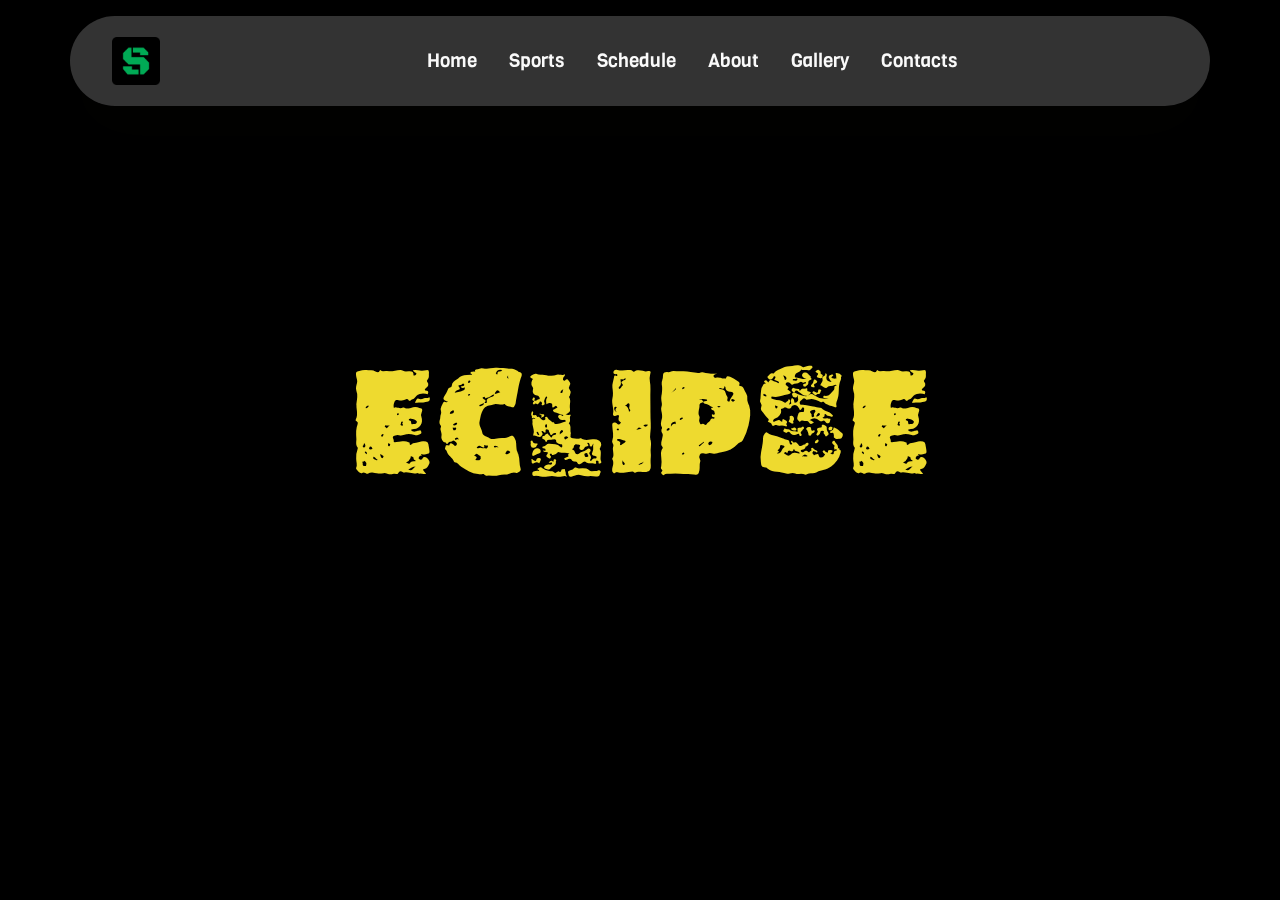
==== index.html @ 7da38e9e "srcipt updated" ====
<!DOCTYPE html>
<html  >
<head>

  <meta charset="UTF-8">
  <meta http-equiv="X-UA-Compatible" content="IE=edge">
  <meta name="viewport" content="width=device-width, initial-scale=1, minimum-scale=1">
  <link rel="shortcut icon" href="assets/images/logo.png" type="image/x-icon">
  <meta name="description" content="">
  
  
  <title>Home</title>
  <link rel="stylesheet" href="assets/bootstrap/css/bootstrap.min.css">
  <link rel="stylesheet" href="assets/bootstrap/css/bootstrap-grid.min.css">
  <link rel="stylesheet" href="assets/bootstrap/css/bootstrap-reboot.min.css">
  <link rel="stylesheet" href="assets/dropdown/css/style.css">
  <link rel="stylesheet" href="assets/theme/css/style.css">
  <link href="assets/fonts/style.css" rel="stylesheet">
  <link rel="preload" href="https://fonts.googleapis.com/css?family=Inter+Tight:100,200,300,400,500,600,700,800,900,100i,200i,300i,400i,500i,600i,700i,800i,900i&display=swap" as="style" onload="this.onload=null;this.rel='stylesheet'">
  <noscript><link rel="stylesheet" href="https://fonts.googleapis.com/css?family=Inter+Tight:100,200,300,400,500,600,700,800,900,100i,200i,300i,400i,500i,600i,700i,800i,900i&display=swap"></noscript>
  <link rel="preload" href="https://fonts.googleapis.com/css?family=Viga:400&display=swap" as="style" onload="this.onload=null;this.rel='stylesheet'">
  <noscript><link rel="stylesheet" href="https://fonts.googleapis.com/css?family=Viga:400&display=swap"></noscript>
  <link rel="preload" as="style" href="assets/style/css/mbr-additional.css"><link rel="stylesheet" href="assets/style/css/mbr-additional.css" type="text/css">

  
  
  
</head>
<body>
  
  <section data-bs-version="5.1" class="menu menu2 cid-umXzuz4rsu" once="menu" id="menu02-4">
	

	<nav class="navbar navbar-dropdown navbar-fixed-top navbar-expand-lg">
		<div class="container">
			<div class="navbar-brand">
				<span class="navbar-logo">
					<a href="">
						<img src="assets/images/logo.png" alt="" style="height: 3rem;">
					</a>
				</span>
				
			</div>
			<button class="navbar-toggler" type="button" data-toggle="collapse" data-bs-toggle="collapse" data-target="#navbarSupportedContent" data-bs-target="#navbarSupportedContent" aria-controls="navbarNavAltMarkup" aria-expanded="false" aria-label="Toggle navigation">
				<div class="hamburger">
					<span></span>
					<span></span>
					<span></span>
					<span></span>
				</div>
			</button>
			<div class="collapse navbar-collapse" id="navbarSupportedContent">
				<ul class="navbar-nav nav-dropdown nav-right" data-app-modern-menu="true"><li class="nav-item">
						<a class="nav-link link text-white text-primary display-4" href="index.html">Home</a>
					</li><li class="nav-item"><a class="nav-link link text-white display-4" href="page4.html">Sports</a></li><li class="nav-item">
						<a class="nav-link link text-white display-4" href="">Schedule</a>
					</li><li class="nav-item"><a class="nav-link link text-white text-primary display-4" href="about.html">About</a></li>
					<li class="nav-item">
						<a class="nav-link link text-white text-primary display-4" href="" aria-expanded="false">Gallery</a>
					</li>
					<li class="nav-item"><a class="nav-link link text-white display-4" href="">Contacts</a></li></ul>
				
				
			</div>
		</div>
	</nav>
</section>

<section data-bs-version="5.1" class="header10 cid-umXt8g44wn mbr-fullscreen" id="header10-3">
  
  
  <div class="container-fluid">
    <div class="row">
      <div class="content-wrap col-12 col-md-6">
        <h1 class="mbr-section-title mbr-fonts-style mbr-white mb-4 display-1">ECLIPSE</h1>
        <h2 class="mbr-section-title mbr-fonts-style mbr-white mb-4 display-5"><div></div></h2>
        
        
      </div>
    </div>
  </div>
</section>
  
</body>
</html>
---- assets/dropdown/css/style.css ----
.navbar-dropdown {
  left: 0;
  padding: 0;
  position: absolute;
  right: 0;
  top: 0;
  transition: all 0.45s ease;
  z-index: 1030;
  background: #282828; }
  .navbar-dropdown .navbar-logo {
    margin-right: 0.8rem;
    transition: margin 0.3s ease-in-out;
    vertical-align: middle; }
    .navbar-dropdown .navbar-logo img {
      height: 3.125rem;
      transition: all 0.3s ease-in-out; }
    .navbar-dropdown .navbar-logo.mbr-iconfont {
      font-size: 3.125rem;
      line-height: 3.125rem; }
  .navbar-dropdown .navbar-caption {
    font-weight: 700;
    white-space: normal;
    vertical-align: -4px;
    line-height: 3.125rem !important; }
    .navbar-dropdown .navbar-caption, .navbar-dropdown .navbar-caption:hover {
      color: inherit;
      text-decoration: none; }
  .navbar-dropdown .mbr-iconfont + .navbar-caption {
    vertical-align: -1px; }
  .navbar-dropdown.navbar-fixed-top {
    position: fixed; }
  .navbar-dropdown .navbar-brand span {
    vertical-align: -4px; }
  .navbar-dropdown.bg-color.transparent {
    background: none; }
  .navbar-dropdown.navbar-short .navbar-brand {
    padding: 0.625rem 0; }
    .navbar-dropdown.navbar-short .navbar-brand span {
      vertical-align: -1px; }
  .navbar-dropdown.navbar-short .navbar-caption {
    line-height: 2.375rem !important;
    vertical-align: -2px; }
  .navbar-dropdown.navbar-short .navbar-logo {
    margin-right: 0.5rem; }
    .navbar-dropdown.navbar-short .navbar-logo img {
      height: 2.375rem; }
    .navbar-dropdown.navbar-short .navbar-logo.mbr-iconfont {
      font-size: 2.375rem;
      line-height: 2.375rem; }
  .navbar-dropdown.navbar-short .mbr-table-cell {
    height: 3.625rem; }
  .navbar-dropdown .navbar-close {
    left: 0.6875rem;
    position: fixed;
    top: 0.75rem;
    z-index: 1000; }
  .navbar-dropdown .hamburger-icon {
    content: "";
    display: inline-block;
    vertical-align: middle;
    width: 16px;
    -webkit-box-shadow: 0 -6px 0 1px #282828,0 0 0 1px #282828,0 6px 0 1px #282828;
    -moz-box-shadow: 0 -6px 0 1px #282828,0 0 0 1px #282828,0 6px 0 1px #282828;
    box-shadow: 0 -6px 0 1px #282828,0 0 0 1px #282828,0 6px 0 1px #282828; }

.dropdown-menu .dropdown-toggle[data-toggle="dropdown-submenu"]::after {
  border-bottom: 0.35em solid transparent;
  border-left: 0.35em solid;
  border-right: 0;
  border-top: 0.35em solid transparent;
  margin-left: 0.3rem; }

.dropdown-menu .dropdown-item:focus {
  outline: 0; }

.nav-dropdown {
  font-size: 0.75rem;
  font-weight: 500;
  height: auto !important; }
  .nav-dropdown .nav-btn {
    padding-left: 1rem; }
  .nav-dropdown .link {
    margin: .667em 1.667em;
    font-weight: 500;
    padding: 0;
    transition: color .2s ease-in-out; }
    .nav-dropdown .link.dropdown-toggle {
      margin-right: 2.583em; }
      .nav-dropdown .link.dropdown-toggle::after {
        margin-left: .25rem;
        border-top: 0.35em solid;
        border-right: 0.35em solid transparent;
        border-left: 0.35em solid transparent;
        border-bottom: 0; }
      .nav-dropdown .link.dropdown-toggle[aria-expanded="true"] {
        margin: 0;
        padding: 0.667em 3.263em  0.667em 1.667em; }
  .nav-dropdown .link::after,
  .nav-dropdown .dropdown-item::after {
    color: inherit; }
  .nav-dropdown .btn {
    font-size: 0.75rem;
    font-weight: 700;
    letter-spacing: 0;
    margin-bottom: 0;
    padding-left: 1.25rem;
    padding-right: 1.25rem; }
  .nav-dropdown .dropdown-menu {
    border-radius: 0;
    border: 0;
    left: 0;
    margin: 0;
    padding-bottom: 1.25rem;
    padding-top: 1.25rem;
    position: relative; }
  .nav-dropdown .dropdown-submenu {
    margin-left: 0.125rem;
    top: 0; }
  .nav-dropdown .dropdown-item {
    font-weight: 500;
    line-height: 2;
    padding: 0.3846em 4.615em 0.3846em 1.5385em;
    position: relative;
    transition: color .2s ease-in-out, background-color .2s ease-in-out; }
    .nav-dropdown .dropdown-item::after {
      margin-top: -0.3077em;
      position: absolute;
      right: 1.1538em;
      top: 50%; }
    .nav-dropdown .dropdown-item:focus, .nav-dropdown .dropdown-item:hover {
      background: none; }

@media (max-width: 767px) {
  .nav-dropdown.navbar-toggleable-sm {
    bottom: 0;
    display: none;
    left: 0;
    overflow-x: hidden;
    position: fixed;
    top: 0;
    transform: translateX(-100%);
    -ms-transform: translateX(-100%);
    -webkit-transform: translateX(-100%);
    width: 18.75rem;
    z-index: 999; } }
.nav-dropdown.navbar-toggleable-xl {
  bottom: 0;
  display: none;
  left: 0;
  overflow-x: hidden;
  position: fixed;
  top: 0;
  transform: translateX(-100%);
  -ms-transform: translateX(-100%);
  -webkit-transform: translateX(-100%);
  width: 18.75rem;
  z-index: 999; }

.nav-dropdown-sm {
  display: block !important;
  overflow-x: hidden;
  overflow: auto;
  padding-top: 3.875rem; }
  .nav-dropdown-sm::after {
    content: "";
    display: block;
    height: 3rem;
    width: 100%; }
  .nav-dropdown-sm.collapse.in ~ .navbar-close {
    display: block !important; }
  .nav-dropdown-sm.collapsing, .nav-dropdown-sm.collapse.in {
    transform: translateX(0);
    -ms-transform: translateX(0);
    -webkit-transform: translateX(0);
    transition: all 0.25s ease-out;
    -webkit-transition: all 0.25s ease-out;
    background: #282828; }
  .nav-dropdown-sm.collapsing[aria-expanded="false"] {
    transform: translateX(-100%);
    -ms-transform: translateX(-100%);
    -webkit-transform: translateX(-100%); }
  .nav-dropdown-sm .nav-item {
    display: block;
    margin-left: 0 !important;
    padding-left: 0; }
  .nav-dropdown-sm .link,
  .nav-dropdown-sm .dropdown-item {
    border-top: 1px dotted rgba(255, 255, 255, 0.1);
    font-size: 0.8125rem;
    line-height: 1.6;
    margin: 0 !important;
    padding: 0.875rem 2.4rem 0.875rem 1.5625rem !important;
    position: relative;
    white-space: normal; }
    .nav-dropdown-sm .link:focus, .nav-dropdown-sm .link:hover,
    .nav-dropdown-sm .dropdown-item:focus,
    .nav-dropdown-sm .dropdown-item:hover {
      background: rgba(0, 0, 0, 0.2) !important;
      color: #c0a375; }
  .nav-dropdown-sm .nav-btn {
    position: relative;
    padding: 1.5625rem 1.5625rem 0 1.5625rem; }
    .nav-dropdown-sm .nav-btn::before {
      border-top: 1px dotted rgba(255, 255, 255, 0.1);
      content: "";
      left: 0;
      position: absolute;
      top: 0;
      width: 100%; }
    .nav-dropdown-sm .nav-btn + .nav-btn {
      padding-top: 0.625rem; }
      .nav-dropdown-sm .nav-btn + .nav-btn::before {
        display: none; }
  .nav-dropdown-sm .btn {
    padding: 0.625rem 0; }
  .nav-dropdown-sm .dropdown-toggle[data-toggle="dropdown-submenu"]::after {
    margin-left: .25rem;
    border-top: 0.35em solid;
    border-right: 0.35em solid transparent;
    border-left: 0.35em solid transparent;
    border-bottom: 0; }
  .nav-dropdown-sm .dropdown-toggle[data-toggle="dropdown-submenu"][aria-expanded="true"]::after {
    border-top: 0;
    border-right: 0.35em solid transparent;
    border-left: 0.35em solid transparent;
    border-bottom: 0.35em solid; }
  .nav-dropdown-sm .dropdown-menu {
    margin: 0;
    padding: 0;
    position: relative;
    top: 0;
    left: 0;
    width: 100%;
    border: 0;
    float: none;
    border-radius: 0;
    background: none; }
  .nav-dropdown-sm .dropdown-submenu {
    left: 100%;
    margin-left: 0.125rem;
    margin-top: -1.25rem;
    top: 0; }

.navbar-toggleable-sm .nav-dropdown .dropdown-menu {
  position: absolute; }

.navbar-toggleable-sm .nav-dropdown .dropdown-submenu {
  left: 100%;
  margin-left: 0.125rem;
  margin-top: -1.25rem;
  top: 0; }

.navbar-toggleable-sm.opened .nav-dropdown .dropdown-menu {
  position: relative; }

.navbar-toggleable-sm.opened .nav-dropdown .dropdown-submenu {
  left: 0;
  margin-left: 00rem;
  margin-top: 0rem;
  top: 0; }

.is-builder .nav-dropdown.collapsing {
  transition: none !important; }
---- assets/theme/css/style.css ----
@charset "UTF-8";
section {
  background-color: #ffffff;
}

body {
  font-style: normal;
  line-height: 1.5;
  font-weight: 400;
  color: #232323;
  position: relative;
}

button {
  background-color: transparent;
  border-color: transparent;
}

.embla__button,
.carousel-control {
  background-color: #edefea !important;
  opacity: 0.8 !important;
  color: #464845 !important;
  border-color: #edefea !important;
}

.carousel .close,
.modalWindow .close {
  background-color: #edefea !important;
  color: #464845 !important;
  border-color: #edefea !important;
  opacity: 0.8 !important;
}

.carousel .close:hover,
.modalWindow .close:hover {
  opacity: 1 !important;
}

.carousel-indicators li {
  background-color: #edefea !important;
  border: 2px solid #464845 !important;
}

.carousel-indicators li:hover,
.carousel-indicators li:active {
  opacity: 0.8 !important;
}

.embla__button:hover,
.carousel-control:hover {
  background-color: #edefea !important;
  opacity: 1 !important;
}

.modalWindow-video-container {
  height: 80%;
}

section,
.container,
.container-fluid {
  position: relative;
  word-wrap: break-word;
}

a.mbr-iconfont:hover {
  text-decoration: none;
}

.article .lead p,
.article .lead ul,
.article .lead ol,
.article .lead pre,
.article .lead blockquote {
  margin-bottom: 0;
}

a {
  font-style: normal;
  font-weight: 400;
  cursor: pointer;
}
a, a:hover {
  text-decoration: none;
}

.mbr-section-title {
  font-style: normal;
  line-height: 1.3;
}

.mbr-section-subtitle {
  line-height: 1.3;
}

.mbr-text {
  font-style: normal;
  line-height: 1.7;
}

h1,
h2,
h3,
h4,
h5,
h6,
.display-1,
.display-2,
.display-4,
.display-5,
.display-7,
span,
p,
a {
  line-height: 1;
  word-break: break-word;
  word-wrap: break-word;
  font-weight: 400;
}

b,
strong {
  font-weight: bold;
}

input:-webkit-autofill, input:-webkit-autofill:hover, input:-webkit-autofill:focus, input:-webkit-autofill:active {
  transition-delay: 9999s;
  -webkit-transition-property: background-color, color;
  transition-property: background-color, color;
}

textarea[type=hidden] {
  display: none;
}

section {
  background-position: 50% 50%;
  background-repeat: no-repeat;
  background-size: cover;
}
section .mbr-background-video,
section .mbr-background-video-preview {
  position: absolute;
  bottom: 0;
  left: 0;
  right: 0;
  top: 0;
}

.hidden {
  visibility: hidden;
}

.mbr-z-index20 {
  z-index: 20;
}

/*! Base colors */
.mbr-white {
  color: #ffffff;
}

.mbr-black {
  color: #111111;
}

.mbr-bg-white {
  background-color: #ffffff;
}

.mbr-bg-black {
  background-color: #000000;
}

/*! Text-aligns */
.align-left {
  text-align: left;
}

.align-center {
  text-align: center;
}

.align-right {
  text-align: right;
}

/*! Font-weight  */
.mbr-light {
  font-weight: 300;
}

.mbr-regular {
  font-weight: 400;
}

.mbr-semibold {
  font-weight: 500;
}

.mbr-bold {
  font-weight: 700;
}

/*! Media  */
.media-content {
  flex-basis: 100%;
}

.media-container-row {
  display: flex;
  flex-direction: row;
  flex-wrap: wrap;
  justify-content: center;
  align-content: center;
  align-items: start;
}
.media-container-row .media-size-item {
  width: 400px;
}

.media-container-column {
  display: flex;
  flex-direction: column;
  flex-wrap: wrap;
  justify-content: center;
  align-content: center;
  align-items: stretch;
}
.media-container-column > * {
  width: 100%;
}

@media (min-width: 992px) {
  .media-container-row {
    flex-wrap: nowrap;
  }
}
figure {
  margin-bottom: 0;
  overflow: hidden;
}

figure[mbr-media-size] {
  transition: width 0.1s;
}

img,
iframe {
  display: block;
  width: 100%;
}

.card {
  background-color: transparent;
  border: none;
}

.card-box {
  width: 100%;
}

.card-img {
  text-align: center;
  flex-shrink: 0;
  -webkit-flex-shrink: 0;
}

.media {
  max-width: 100%;
  margin: 0 auto;
}

.mbr-figure {
  align-self: center;
}

.media-container > div {
  max-width: 100%;
}

.mbr-figure img,
.card-img img {
  width: 100%;
}

@media (max-width: 991px) {
  .media-size-item {
    width: auto !important;
  }
  .media {
    width: auto;
  }
  .mbr-figure {
    width: 100% !important;
  }
}
/*! Buttons */
.mbr-section-btn {
  margin-left: -0.6rem;
  margin-right: -0.6rem;
  font-size: 0;
}

.btn {
  font-weight: 600;
  border-width: 1px;
  font-style: normal;
  margin: 0.6rem 0.6rem;
  white-space: normal;
  transition: all 0.2s ease-in-out;
  display: inline-flex;
  align-items: center;
  justify-content: center;
  word-break: break-word;
}

.btn-sm {
  font-weight: 600;
  letter-spacing: 0px;
  transition: all 0.3s ease-in-out;
}

.btn-md {
  font-weight: 600;
  letter-spacing: 0px;
  transition: all 0.3s ease-in-out;
}

.btn-lg {
  font-weight: 600;
  letter-spacing: 0px;
  transition: all 0.3s ease-in-out;
}

.btn-form {
  margin: 0;
}
.btn-form:hover {
  cursor: pointer;
}

nav .mbr-section-btn {
  margin-left: 0rem;
  margin-right: 0rem;
}

/*! Btn icon margin */
.btn .mbr-iconfont,
.btn.btn-sm .mbr-iconfont {
  order: 1;
  cursor: pointer;
  margin-left: 0.5rem;
  vertical-align: sub;
}

.btn.btn-md .mbr-iconfont,
.btn.btn-md .mbr-iconfont {
  margin-left: 0.8rem;
}

.mbr-regular {
  font-weight: 400;
}

.mbr-semibold {
  font-weight: 500;
}

.mbr-bold {
  font-weight: 700;
}

[type=submit] {
  -webkit-appearance: none;
}

/*! Full-screen */
.mbr-fullscreen .mbr-overlay {
  min-height: 100vh;
}

.mbr-fullscreen {
  display: flex;
  display: -moz-flex;
  display: -ms-flex;
  display: -o-flex;
  align-items: center;
  min-height: 100vh;
  padding-top: 3rem;
  padding-bottom: 3rem;
}

/*! Map */
.map {
  height: 25rem;
  position: relative;
}
.map iframe {
  width: 100%;
  height: 100%;
}

/*! Scroll to top arrow */
.mbr-arrow-up {
  bottom: 25px;
  right: 90px;
  position: fixed;
  text-align: right;
  z-index: 5000;
  color: #ffffff;
  font-size: 22px;
}

.mbr-arrow-up a {
  background: rgba(0, 0, 0, 0.2);
  border-radius: 50%;
  color: #fff;
  display: inline-block;
  height: 60px;
  width: 60px;
  border: 2px solid #fff;
  outline-style: none !important;
  position: relative;
  text-decoration: none;
  transition: all 0.3s ease-in-out;
  cursor: pointer;
  text-align: center;
}
.mbr-arrow-up a:hover {
  background-color: rgba(0, 0, 0, 0.4);
}
.mbr-arrow-up a i {
  line-height: 60px;
}

.mbr-arrow-up-icon {
  display: block;
  color: #fff;
}

.mbr-arrow-up-icon::before {
  content: "›";
  display: inline-block;
  font-family: serif;
  font-size: 22px;
  line-height: 1;
  font-style: normal;
  position: relative;
  top: 6px;
  left: -4px;
  transform: rotate(-90deg);
}

/*! Arrow Down */
.mbr-arrow {
  position: absolute;
  bottom: 45px;
  left: 50%;
  width: 60px;
  height: 60px;
  cursor: pointer;
  background-color: rgba(80, 80, 80, 0.5);
  border-radius: 50%;
  transform: translateX(-50%);
}
@media (max-width: 767px) {
  .mbr-arrow {
    display: none;
  }
}
.mbr-arrow > a {
  display: inline-block;
  text-decoration: none;
  outline-style: none;
  animation: arrowdown 1.7s ease-in-out infinite;
  color: #ffffff;
}
.mbr-arrow > a > i {
  position: absolute;
  top: -2px;
  left: 15px;
  font-size: 2rem;
}

#scrollToTop a i::before {
  content: "";
  position: absolute;
  display: block;
  border-bottom: 2.5px solid #fff;
  border-left: 2.5px solid #fff;
  width: 27.8%;
  height: 27.8%;
  left: 50%;
  top: 51%;
  transform: translateY(-30%) translateX(-50%) rotate(135deg);
}

@keyframes arrowdown {
  0% {
    transform: translateY(0px);
  }
  50% {
    transform: translateY(-5px);
  }
  100% {
    transform: translateY(0px);
  }
}
@media (max-width: 500px) {
  .mbr-arrow-up {
    left: 0;
    right: 0;
    text-align: center;
  }
}
/*Gradients animation*/
@keyframes gradient-animation {
  from {
    background-position: 0% 100%;
    animation-timing-function: ease-in-out;
  }
  to {
    background-position: 100% 0%;
    animation-timing-function: ease-in-out;
  }
}
.bg-gradient {
  background-size: 200% 200%;
  animation: gradient-animation 5s infinite alternate;
  -webkit-animation: gradient-animation 5s infinite alternate;
}

.menu .navbar-brand {
  display: -webkit-flex;
}
.menu .navbar-brand span {
  display: flex;
  display: -webkit-flex;
}
.menu .navbar-brand .navbar-caption-wrap {
  display: -webkit-flex;
}
.menu .navbar-brand .navbar-logo img {
  display: -webkit-flex;
  width: auto;
}
@media (min-width: 768px) and (max-width: 991px) {
  .menu .navbar-toggleable-sm .navbar-nav {
    display: -ms-flexbox;
  }
}
@media (max-width: 991px) {
  .menu .navbar-collapse {
    max-height: 93.5vh;
  }
  .menu .navbar-collapse.show {
    overflow: auto;
  }
}
@media (min-width: 992px) {
  .menu .navbar-nav.nav-dropdown {
    display: -webkit-flex;
  }
  .menu .navbar-toggleable-sm .navbar-collapse {
    display: -webkit-flex !important;
  }
  .menu .collapsed .navbar-collapse {
    max-height: 93.5vh;
  }
  .menu .collapsed .navbar-collapse.show {
    overflow: auto;
  }
}
@media (max-width: 767px) {
  .menu .navbar-collapse {
    max-height: 80vh;
  }
}

.nav-link .mbr-iconfont {
  margin-right: 0.5rem;
}

.navbar {
  display: -webkit-flex;
  -webkit-flex-wrap: wrap;
  -webkit-align-items: center;
  -webkit-justify-content: space-between;
}

.navbar-collapse {
  -webkit-flex-basis: 100%;
  -webkit-flex-grow: 1;
  -webkit-align-items: center;
}

.nav-dropdown .link {
  padding: 0.667em 1.667em !important;
  margin: 0 !important;
}

.nav {
  display: -webkit-flex;
  -webkit-flex-wrap: wrap;
}

.row {
  display: -webkit-flex;
  -webkit-flex-wrap: wrap;
}

.justify-content-center {
  -webkit-justify-content: center;
}

.form-inline {
  display: -webkit-flex;
}

.card-wrapper {
  -webkit-flex: 1;
}

.carousel-control {
  z-index: 10;
  display: -webkit-flex;
}

.carousel-controls {
  display: -webkit-flex;
}

.media {
  display: -webkit-flex;
}

.form-group:focus {
  outline: none;
}

.jq-selectbox__select {
  padding: 7px 0;
  position: relative;
}

.jq-selectbox__dropdown {
  overflow: hidden;
  border-radius: 10px;
  position: absolute;
  top: 100%;
  left: 0 !important;
  width: 100% !important;
}

.jq-selectbox__trigger-arrow {
  right: 0;
  transform: translateY(-50%);
}

.jq-selectbox li {
  padding: 1.07em 0.5em;
}

input[type=range] {
  padding-left: 0 !important;
  padding-right: 0 !important;
}

.modal-dialog,
.modal-content {
  height: 100%;
}

.modal-dialog .carousel-inner {
  height: calc(100vh - 1.75rem);
}
@media (max-width: 575px) {
  .modal-dialog .carousel-inner {
    height: calc(100vh - 1rem);
  }
}

.carousel-item {
  text-align: center;
}

.carousel-item img {
  margin: auto;
}

.navbar-toggler {
  align-self: flex-start;
  padding: 0.25rem 0.75rem;
  font-size: 1.25rem;
  line-height: 1;
  background: transparent;
  border: 1px solid transparent;
  border-radius: 0.25rem;
}

.navbar-toggler:focus,
.navbar-toggler:hover {
  text-decoration: none;
  box-shadow: none;
}

.navbar-toggler-icon {
  display: inline-block;
  width: 1.5em;
  height: 1.5em;
  vertical-align: middle;
  content: "";
  background: no-repeat center center;
  background-size: 100% 100%;
}

.navbar-toggler-left {
  position: absolute;
  left: 1rem;
}

.navbar-toggler-right {
  position: absolute;
  right: 1rem;
}

.card-img {
  width: auto;
}

.menu .navbar.collapsed:not(.beta-menu) {
  flex-direction: column;
}

.carousel-item.active,
.carousel-item-next,
.carousel-item-prev {
  display: flex;
}

.note-air-layout .dropup .dropdown-menu,
.note-air-layout .navbar-fixed-bottom .dropdown .dropdown-menu {
  bottom: initial !important;
}

html,
body {
  height: auto;
  min-height: 100vh;
}

.dropup .dropdown-toggle::after {
  display: none;
}

.form-asterisk {
  font-family: initial;
  position: absolute;
  top: -2px;
  font-weight: normal;
}

.form-control-label {
  position: relative;
  cursor: pointer;
  margin-bottom: 0.357em;
  padding: 0;
}

.alert {
  color: #ffffff;
  border-radius: 0;
  border: 0;
  font-size: 1.1rem;
  line-height: 1.5;
  margin-bottom: 1.875rem;
  padding: 1.25rem;
  position: relative;
  text-align: center;
}
.alert.alert-form::after {
  background-color: inherit;
  bottom: -7px;
  content: "";
  display: block;
  height: 14px;
  left: 50%;
  margin-left: -7px;
  position: absolute;
  transform: rotate(45deg);
  width: 14px;
}

.form-control {
  background-color: #ffffff;
  background-clip: border-box;
  color: #232323;
  line-height: 1rem !important;
  height: auto;
  padding: 1.2rem 2rem;
  transition: border-color 0.25s ease 0s;
  border: 1px solid transparent !important;
  border-radius: 4px;
  box-shadow: rgba(0, 0, 0, 0.07) 0px 1px 1px 0px, rgba(0, 0, 0, 0.07) 0px 1px 3px 0px, rgba(0, 0, 0, 0.03) 0px 0px 0px 1px;
}
.form-active .form-control:invalid {
  border-color: red;
}

.row > * {
  padding-right: 1rem;
  padding-left: 1rem;
}

form .row {
  margin-left: -0.6rem;
  margin-right: -0.6rem;
}
form .row [class*=col] {
  padding-left: 0.6rem;
  padding-right: 0.6rem;
}

form .mbr-section-btn {
  padding-left: 0.6rem;
  padding-right: 0.6rem;
}

form .form-check-input {
  margin-top: 0.5;
}

textarea.form-control {
  line-height: 1.5rem !important;
}

.form-group {
  margin-bottom: 1.2rem;
}

.form-control,
form .btn {
  min-height: 48px;
}

.gdpr-block label span.textGDPR input[name=gdpr] {
  top: 7px;
}

.form-control:focus {
  box-shadow: none;
}

:focus {
  outline: none;
}

.mbr-overlay {
  background-color: #000;
  bottom: 0;
  left: 0;
  opacity: 0.5;
  position: absolute;
  right: 0;
  top: 0;
  z-index: 0;
  pointer-events: none;
}

blockquote {
  font-style: italic;
  padding: 3rem;
  font-size: 1.09rem;
  position: relative;
  border-left: 3px solid;
}

ul,
ol,
pre,
blockquote {
  margin-bottom: 2.3125rem;
}

.mt-4 {
  margin-top: 2rem !important;
}

.mb-4 {
  margin-bottom: 2rem !important;
}

.container,
.container-fluid {
  padding-left: 16px;
  padding-right: 16px;
}

.row {
  margin-left: -16px;
  margin-right: -16px;
}
.row > [class*=col] {
  padding-left: 16px;
  padding-right: 16px;
}

@media (min-width: 992px) {
  .container-fluid {
    padding-left: 32px;
    padding-right: 32px;
  }
}
@media (max-width: 991px) {
  .mbr-container {
    padding-left: 16px;
    padding-right: 16px;
  }
}
.app-video-wrapper > img {
  opacity: 1;
}

.app-video-wrapper {
  background: transparent;
}

.item {
  position: relative;
}

.dropdown-menu .dropdown-menu {
  left: 100%;
}

.dropdown-item + .dropdown-menu {
  display: none;
}

.dropdown-item:hover + .dropdown-menu,
.dropdown-menu:hover {
  display: block;
}

@media (min-aspect-ratio: 16/9) {
  .mbr-video-foreground {
    height: 300% !important;
    top: -100% !important;
  }
}
@media (max-aspect-ratio: 16/9) {
  .mbr-video-foreground {
    width: 300% !important;
    left: -100% !important;
  }
}.engine {
	position: absolute;
	text-indent: -2400px;
	text-align: center;
	padding: 0;
	top: 0;
	left: -2400px;
}
---- assets/fonts/style.css ----
@font-face {
   font-family: 'vtks-hyperboldi.regular';
   font-display: swap;
   src: url('vtks-hyperboldi.regular/font.ttf');
}
---- assets/style/css/mbr-additional.css ----
.btn {
  border-width: 2px;
}
img,
.card-wrap,
.card-wrapper,
.video-wrapper,
.mbr-figure iframe,
.google-map iframe,
.slide-content,
.plan,
.card,
.item-wrapper {
  border-radius: 2rem !important;
}
.video-wrapper {
  overflow: hidden;
}
body {
  font-family: Inter Tight;
}
.display-1 {
  font-family: 'vtks-hyperboldi.regular';
  font-size: 9.4rem;
  line-height: 1;
}
.display-1 > .mbr-iconfont {
  font-size: 11.75rem;
}
.display-2 {
  font-family: 'Inter Tight', sans-serif;
  font-size: 4rem;
  line-height: 1;
}
.display-2 > .mbr-iconfont {
  font-size: 5rem;
}
.display-4 {
  font-family: 'Viga', sans-serif;
  font-size: 1.2rem;
  line-height: 1.5;
}
.display-4 > .mbr-iconfont {
  font-size: 1.5rem;
}
.display-5 {
  font-family: 'vtks-hyperboldi.regular';
  font-size: 7rem;
  line-height: 1.5;
}
.display-5 > .mbr-iconfont {
  font-size: 8.75rem;
}
.display-7 {
  font-family: 'Inter Tight', sans-serif;
  font-size: 1.4rem;
  line-height: 1.3;
}
.display-7 > .mbr-iconfont {
  font-size: 1.75rem;
}

@media (max-width: 992px) {
  .display-1 {
    font-size: 7.52rem;
  }
}
@media (max-width: 768px) {
  .display-1 {
    font-size: 6.58rem;
    font-size: calc( 3.9399999999999995rem + (9.4 - 3.9399999999999995) * ((100vw - 20rem) / (48 - 20)));
    line-height: calc( 1.1 * (3.9399999999999995rem + (9.4 - 3.9399999999999995) * ((100vw - 20rem) / (48 - 20))));
  }
  .display-2 {
    font-size: 3.2rem;
    font-size: calc( 2.05rem + (4 - 2.05) * ((100vw - 20rem) / (48 - 20)));
    line-height: calc( 1.3 * (2.05rem + (4 - 2.05) * ((100vw - 20rem) / (48 - 20))));
  }
  .display-4 {
    font-size: 0.96rem;
    font-size: calc( 1.07rem + (1.2 - 1.07) * ((100vw - 20rem) / (48 - 20)));
    line-height: calc( 1.4 * (1.07rem + (1.2 - 1.07) * ((100vw - 20rem) / (48 - 20))));
  }
  .display-5 {
    font-size: 5.6rem;
    font-size: calc( 3.0999999999999996rem + (7 - 3.0999999999999996) * ((100vw - 20rem) / (48 - 20)));
    line-height: calc( 1.4 * (3.0999999999999996rem + (7 - 3.0999999999999996) * ((100vw - 20rem) / (48 - 20))));
  }
  .display-7 {
    font-size: 1.12rem;
    font-size: calc( 1.14rem + (1.4 - 1.14) * ((100vw - 20rem) / (48 - 20)));
    line-height: calc( 1.4 * (1.14rem + (1.4 - 1.14) * ((100vw - 20rem) / (48 - 20))));
  }
}
/* Buttons */
.btn {
  padding: 1.25rem 2rem;
  border-radius: 4px;
}
@media (max-width: 767px) {
  .btn {
    padding: 0.75rem 1.5rem;
  }
}
.btn-sm {
  padding: 0.6rem 1.2rem;
  border-radius: 4px;
}
.btn-md {
  padding: 0.6rem 1.2rem;
  border-radius: 4px;
}
.btn-lg {
  padding: 1.25rem 2rem;
  border-radius: 4px;
}
.bg-primary {
  background-color: #9fe870 !important;
}
.bg-success {
  background-color: #3a341c !important;
}
.bg-info {
  background-color: #320707 !important;
}
.bg-warning {
  background-color: #a0e2e1 !important;
}
.bg-danger {
  background-color: #ffea64 !important;
}
.btn-primary,
.btn-primary:active {
  background-color: #9fe870 !important;
  border-color: #9fe870 !important;
  color: #264d0c !important;
  box-shadow: none;
}
.btn-primary:hover,
.btn-primary:focus,
.btn-primary.focus,
.btn-primary.active {
  color: inherit;
  background-color: #bcef9c !important;
  border-color: #bcef9c !important;
  box-shadow: none;
}
.btn-primary.disabled,
.btn-primary:disabled {
  color: #264d0c !important;
  background-color: #bcef9c !important;
  border-color: #bcef9c !important;
}
.btn-secondary,
.btn-secondary:active {
  background-color: #ffd7ef !important;
  border-color: #ffd7ef !important;
  color: #d70081 !important;
  box-shadow: none;
}
.btn-secondary:hover,
.btn-secondary:focus,
.btn-secondary.focus,
.btn-secondary.active {
  color: inherit;
  background-color: #ffffff !important;
  border-color: #ffffff !important;
  box-shadow: none;
}
.btn-secondary.disabled,
.btn-secondary:disabled {
  color: #d70081 !important;
  background-color: #ffffff !important;
  border-color: #ffffff !important;
}
.btn-info,
.btn-info:active {
  background-color: #320707 !important;
  border-color: #320707 !important;
  color: #ffffff !important;
  box-shadow: none;
}
.btn-info:hover,
.btn-info:focus,
.btn-info.focus,
.btn-info.active {
  color: inherit;
  background-color: #5f0d0d !important;
  border-color: #5f0d0d !important;
  box-shadow: none;
}
.btn-info.disabled,
.btn-info:disabled {
  color: #ffffff !important;
  background-color: #5f0d0d !important;
  border-color: #5f0d0d !important;
}
.btn-success,
.btn-success:active {
  background-color: #3a341c !important;
  border-color: #3a341c !important;
  color: #ffffff !important;
  box-shadow: none;
}
.btn-success:hover,
.btn-success:focus,
.btn-success.focus,
.btn-success.active {
  color: inherit;
  background-color: #5c532d !important;
  border-color: #5c532d !important;
  box-shadow: none;
}
.btn-success.disabled,
.btn-success:disabled {
  color: #ffffff !important;
  background-color: #5c532d !important;
  border-color: #5c532d !important;
}
.btn-warning,
.btn-warning:active {
  background-color: #a0e2e1 !important;
  border-color: #a0e2e1 !important;
  color: #1f6463 !important;
  box-shadow: none;
}
.btn-warning:hover,
.btn-warning:focus,
.btn-warning.focus,
.btn-warning.active {
  color: inherit;
  background-color: #c7eeed !important;
  border-color: #c7eeed !important;
  box-shadow: none;
}
.btn-warning.disabled,
.btn-warning:disabled {
  color: #1f6463 !important;
  background-color: #c7eeed !important;
  border-color: #c7eeed !important;
}
.btn-danger,
.btn-danger:active {
  background-color: #ffea64 !important;
  border-color: #ffea64 !important;
  color: #645600 !important;
  box-shadow: none;
}
.btn-danger:hover,
.btn-danger:focus,
.btn-danger.focus,
.btn-danger.active {
  color: inherit;
  background-color: #fff197 !important;
  border-color: #fff197 !important;
  box-shadow: none;
}
.btn-danger.disabled,
.btn-danger:disabled {
  color: #645600 !important;
  background-color: #fff197 !important;
  border-color: #fff197 !important;
}
.btn-white,
.btn-white:active {
  background-color: #eff0ec !important;
  border-color: #eff0ec !important;
  color: #757b62 !important;
  box-shadow: none;
}
.btn-white:hover,
.btn-white:focus,
.btn-white.focus,
.btn-white.active {
  color: inherit;
  background-color: #ffffff !important;
  border-color: #ffffff !important;
  box-shadow: none;
}
.btn-white.disabled,
.btn-white:disabled {
  color: #757b62 !important;
  background-color: #ffffff !important;
  border-color: #ffffff !important;
}
.btn-black,
.btn-black:active {
  background-color: #232323 !important;
  border-color: #232323 !important;
  color: #ffffff !important;
  box-shadow: none;
}
.btn-black:hover,
.btn-black:focus,
.btn-black.focus,
.btn-black.active {
  color: inherit;
  background-color: #3d3d3d !important;
  border-color: #3d3d3d !important;
  box-shadow: none;
}
.btn-black.disabled,
.btn-black:disabled {
  color: #ffffff !important;
  background-color: #3d3d3d !important;
  border-color: #3d3d3d !important;
}
.btn-primary-outline,
.btn-primary-outline:active {
  background-color: transparent !important;
  border-color: #9fe870;
  color: #9fe870;
}
.btn-primary-outline:hover,
.btn-primary-outline:focus,
.btn-primary-outline.focus,
.btn-primary-outline.active {
  color: #6ddc25 !important;
  background-color: transparent !important;
  border-color: #6ddc25 !important;
  box-shadow: none !important;
}
.btn-primary-outline.disabled,
.btn-primary-outline:disabled {
  color: #264d0c !important;
  background-color: #9fe870 !important;
  border-color: #9fe870 !important;
}
.btn-secondary-outline,
.btn-secondary-outline:active {
  background-color: transparent !important;
  border-color: #ffd7ef;
  color: #ffd7ef;
}
.btn-secondary-outline:hover,
.btn-secondary-outline:focus,
.btn-secondary-outline.focus,
.btn-secondary-outline.active {
  color: #ff80cc !important;
  background-color: transparent !important;
  border-color: #ff80cc !important;
  box-shadow: none !important;
}
.btn-secondary-outline.disabled,
.btn-secondary-outline:disabled {
  color: #d70081 !important;
  background-color: #ffd7ef !important;
  border-color: #ffd7ef !important;
}
.btn-info-outline,
.btn-info-outline:active {
  background-color: transparent !important;
  border-color: #320707;
  color: #320707;
}
.btn-info-outline:hover,
.btn-info-outline:focus,
.btn-info-outline.focus,
.btn-info-outline.active {
  color: #000000 !important;
  background-color: transparent !important;
  border-color: #000000 !important;
  box-shadow: none !important;
}
.btn-info-outline.disabled,
.btn-info-outline:disabled {
  color: #ffffff !important;
  background-color: #320707 !important;
  border-color: #320707 !important;
}
.btn-success-outline,
.btn-success-outline:active {
  background-color: transparent !important;
  border-color: #3a341c;
  color: #3a341c;
}
.btn-success-outline:hover,
.btn-success-outline:focus,
.btn-success-outline.focus,
.btn-success-outline.active {
  color: #000000 !important;
  background-color: transparent !important;
  border-color: #000000 !important;
  box-shadow: none !important;
}
.btn-success-outline.disabled,
.btn-success-outline:disabled {
  color: #ffffff !important;
  background-color: #3a341c !important;
  border-color: #3a341c !important;
}
.btn-warning-outline,
.btn-warning-outline:active {
  background-color: transparent !important;
  border-color: #a0e2e1;
  color: #a0e2e1;
}
.btn-warning-outline:hover,
.btn-warning-outline:focus,
.btn-warning-outline.focus,
.btn-warning-outline.active {
  color: #5ececc !important;
  background-color: transparent !important;
  border-color: #5ececc !important;
  box-shadow: none !important;
}
.btn-warning-outline.disabled,
.btn-warning-outline:disabled {
  color: #1f6463 !important;
  background-color: #a0e2e1 !important;
  border-color: #a0e2e1 !important;
}
.btn-danger-outline,
.btn-danger-outline:active {
  background-color: transparent !important;
  border-color: #ffea64;
  color: #ffea64;
}
.btn-danger-outline:hover,
.btn-danger-outline:focus,
.btn-danger-outline.focus,
.btn-danger-outline.active {
  color: #ffde0d !important;
  background-color: transparent !important;
  border-color: #ffde0d !important;
  box-shadow: none !important;
}
.btn-danger-outline.disabled,
.btn-danger-outline:disabled {
  color: #645600 !important;
  background-color: #ffea64 !important;
  border-color: #ffea64 !important;
}
.btn-black-outline,
.btn-black-outline:active {
  background-color: transparent !important;
  border-color: #232323;
  color: #232323;
}
.btn-black-outline:hover,
.btn-black-outline:focus,
.btn-black-outline.focus,
.btn-black-outline.active {
  color: #000000 !important;
  background-color: transparent !important;
  border-color: #000000 !important;
  box-shadow: none !important;
}
.btn-black-outline.disabled,
.btn-black-outline:disabled {
  color: #ffffff !important;
  background-color: #232323 !important;
  border-color: #232323 !important;
}
.btn-white-outline,
.btn-white-outline:active {
  background-color: transparent !important;
  border-color: #fafafa;
  color: #fafafa;
}
.btn-white-outline:hover,
.btn-white-outline:focus,
.btn-white-outline.focus,
.btn-white-outline.active {
  color: #cfcfcf !important;
  background-color: transparent !important;
  border-color: #cfcfcf !important;
  box-shadow: none !important;
}
.btn-white-outline.disabled,
.btn-white-outline:disabled {
  color: #7a7a7a !important;
  background-color: #fafafa !important;
  border-color: #fafafa !important;
}
.text-primary {
  color: #9fe870 !important;
}
.text-secondary {
  color: #ffd7ef !important;
}
.text-success {
  color: #3a341c !important;
}
.text-info {
  color: #320707 !important;
}
.text-warning {
  color: #a0e2e1 !important;
}
.text-danger {
  color: #ffea64 !important;
}
.text-white {
  color: #fafafa !important;
}
.text-black {
  color: #232323 !important;
}
a.text-primary:hover,
a.text-primary:focus,
a.text-primary.active {
  color: #66d022 !important;
}
a.text-secondary:hover,
a.text-secondary:focus,
a.text-secondary.active {
  color: #ff71c6 !important;
}
a.text-success:hover,
a.text-success:focus,
a.text-success.active {
  color: #000000 !important;
}
a.text-info:hover,
a.text-info:focus,
a.text-info.active {
  color: #000000 !important;
}
a.text-warning:hover,
a.text-warning:focus,
a.text-warning.active {
  color: #52cac8 !important;
}
a.text-danger:hover,
a.text-danger:focus,
a.text-danger.active {
  color: #fddb00 !important;
}
a.text-white:hover,
a.text-white:focus,
a.text-white.active {
  color: #c7c7c7 !important;
}
a.text-black:hover,
a.text-black:focus,
a.text-black.active {
  color: #000000 !important;
}
a[class*="text-"]:not(.nav-link):not(.dropdown-item):not([role]):not(.navbar-caption) {
  position: relative;
  background-image: transparent;
  background-size: 10000px 2px;
  background-repeat: no-repeat;
  background-position: 0px 1.2em;
  background-position: -10000px 1.2em;
}
a[class*="text-"]:not(.nav-link):not(.dropdown-item):not([role]):not(.navbar-caption):hover {
  transition: background-position 2s ease-in-out;
  background-image: linear-gradient(currentColor 50%, currentColor 50%);
  background-position: 0px 1.2em;
}
.nav-tabs .nav-link.active {
  color: #9fe870;
}
.nav-tabs .nav-link:not(.active) {
  color: #232323;
}
.alert-success {
  background-color: #70c770;
}
.alert-info {
  background-color: #320707;
}
.alert-warning {
  background-color: #a0e2e1;
}
.alert-danger {
  background-color: #ffea64;
}
.mbr-section-btn .btn:not(.btn-form) {
  border-radius: 100px;
}
.mbr-gallery-filter li a {
  border-radius: 100px !important;
}
.mbr-gallery-filter li.active .btn {
  background-color: #9fe870;
  border-color: #9fe870;
  color: #306310;
}
.mbr-gallery-filter li.active .btn:focus {
  box-shadow: none;
}
.nav-tabs .nav-link {
  border-radius: 100px !important;
}
a,
a:hover {
  color: #9fe870;
}
.mbr-plan-header.bg-primary .mbr-plan-subtitle,
.mbr-plan-header.bg-primary .mbr-plan-price-desc {
  color: #ffffff;
}
.mbr-plan-header.bg-success .mbr-plan-subtitle,
.mbr-plan-header.bg-success .mbr-plan-price-desc {
  color: #c0b27c;
}
.mbr-plan-header.bg-info .mbr-plan-subtitle,
.mbr-plan-header.bg-info .mbr-plan-price-desc {
  color: #f3abab;
}
.mbr-plan-header.bg-warning .mbr-plan-subtitle,
.mbr-plan-header.bg-warning .mbr-plan-price-desc {
  color: #ffffff;
}
.mbr-plan-header.bg-danger .mbr-plan-subtitle,
.mbr-plan-header.bg-danger .mbr-plan-price-desc {
  color: #ffffff;
}
/* Scroll to top button*/
.scrollToTop_wraper {
  display: none;
}
.form-control {
  font-family: 'Inter Tight', sans-serif;
  font-size: 1.4rem;
  line-height: 1.3;
  font-weight: 400;
  border-radius: 40px !important;
}
.form-control > .mbr-iconfont {
  font-size: 1.75rem;
}
.form-control:hover,
.form-control:focus {
  box-shadow: rgba(0, 0, 0, 0.07) 0px 1px 1px 0px, rgba(0, 0, 0, 0.07) 0px 1px 3px 0px, rgba(0, 0, 0, 0.03) 0px 0px 0px 1px;
  border-color: #9fe870 !important;
}
.form-control:-webkit-input-placeholder {
  font-family: 'Inter Tight', sans-serif;
  font-size: 1.4rem;
  line-height: 1.3;
  font-weight: 400;
}
.form-control:-webkit-input-placeholder > .mbr-iconfont {
  font-size: 1.75rem;
}
blockquote {
  border-color: #9fe870;
}
/* Forms */
.mbr-form .input-group-btn .btn {
  border-radius: 100px !important;
}
.mbr-form .input-group-btn .btn:hover {
  box-shadow: 0 10px 40px 0 rgba(0, 0, 0, 0.2);
}
.mbr-form .input-group-btn button[type="submit"] {
  border-radius: 100px !important;
  padding: 1rem 3rem;
}
.mbr-form .input-group-btn button[type="submit"]:hover {
  box-shadow: 0 10px 40px 0 rgba(0, 0, 0, 0.2);
}
.jq-selectbox li:hover,
.jq-selectbox li.selected {
  background-color: #9fe870;
  color: #000000;
}
.jq-number__spin {
  transition: 0.25s ease;
}
.jq-number__spin:hover {
  border-color: #9fe870;
}
.jq-selectbox .jq-selectbox__trigger-arrow,
.jq-number__spin.minus:after,
.jq-number__spin.plus:after {
  transition: 0.4s;
  border-top-color: #232323;
  border-bottom-color: #232323;
}
.jq-selectbox:hover .jq-selectbox__trigger-arrow,
.jq-number__spin.minus:hover:after,
.jq-number__spin.plus:hover:after {
  border-top-color: #9fe870;
  border-bottom-color: #9fe870;
}
.xdsoft_datetimepicker .xdsoft_calendar td.xdsoft_default,
.xdsoft_datetimepicker .xdsoft_calendar td.xdsoft_current,
.xdsoft_datetimepicker .xdsoft_timepicker .xdsoft_time_box > div > div.xdsoft_current {
  color: #000000 !important;
  background-color: #9fe870 !important;
  box-shadow: none !important;
}
.xdsoft_datetimepicker .xdsoft_calendar td:hover,
.xdsoft_datetimepicker .xdsoft_timepicker .xdsoft_time_box > div > div:hover {
  color: #000000 !important;
  background: #ffd7ef !important;
  box-shadow: none !important;
}
.lazy-bg {
  background-image: none !important;
}
.lazy-placeholder:not(section),
.lazy-none {
  display: block;
  position: relative;
  padding-bottom: 56.25%;
  width: 100%;
  height: auto;
}
iframe.lazy-placeholder,
.lazy-placeholder:after {
  content: '';
  position: absolute;
  width: 200px;
  height: 200px;
  background: transparent no-repeat center;
  background-size: contain;
  top: 50%;
  left: 50%;
  transform: translateX(-50%) translateY(-50%);
  background-image: url("data:image/svg+xml;charset=UTF-8,%3csvg width='32' height='32' viewBox='0 0 64 64' xmlns='http://www.w3.org/2000/svg' stroke='%239fe870' %3e%3cg fill='none' fill-rule='evenodd'%3e%3cg transform='translate(16 16)' stroke-width='2'%3e%3ccircle stroke-opacity='.5' cx='16' cy='16' r='16'/%3e%3cpath d='M32 16c0-9.94-8.06-16-16-16'%3e%3canimateTransform attributeName='transform' type='rotate' from='0 16 16' to='360 16 16' dur='1s' repeatCount='indefinite'/%3e%3c/path%3e%3c/g%3e%3c/g%3e%3c/svg%3e");
}
section.lazy-placeholder:after {
  opacity: 0.5;
}
body {
  overflow-x: hidden;
}
a {
  transition: color 0.6s;
}
.cid-umXzuz4rsu {
  z-index: 1000;
  width: 100%;
  position: relative;
}
.cid-umXzuz4rsu .dropdown-item:before {
  font-family: Moririse2 !important;
  content: "\e966";
  display: inline-block;
  width: 0;
  position: absolute;
  left: 1rem;
  top: 0.5rem;
  margin-right: 0.5rem;
  line-height: 1;
  font-size: inherit;
  vertical-align: middle;
  text-align: center;
  overflow: hidden;
  transform: scale(0, 1);
  transition: all 0.25s ease-in-out;
}
@media (max-width: 767px) {
  .cid-umXzuz4rsu .navbar-toggler {
    transform: scale(0.8);
  }
}
.cid-umXzuz4rsu .navbar-brand {
  flex-shrink: 0;
  align-items: center;
  margin-right: 0;
  padding: 10px 0;
  transition: all 0.3s;
  word-break: break-word;
  z-index: 1;
}
.cid-umXzuz4rsu .navbar-brand img {
  max-width: 100%;
  max-height: 100%;
  border-radius: 0px !important;
}
.cid-umXzuz4rsu .navbar-brand .navbar-caption {
  line-height: inherit !important;
}
.cid-umXzuz4rsu .navbar-brand .navbar-logo a {
  outline: none;
}
.cid-umXzuz4rsu .navbar-nav {
  margin: auto;
  margin-left: 0;
  margin-left: auto;
}
.cid-umXzuz4rsu .navbar-nav .nav-item {
  padding: 0 !important;
  transition: .3s all !important;
}
.cid-umXzuz4rsu .navbar-nav .nav-item .nav-link {
  padding: 16px !important;
  margin: 0 !important;
  border-radius: 1rem !important;
  transition: .3s all !important;
}
.cid-umXzuz4rsu .navbar-nav .nav-item .nav-link:hover {
  background-color: rgba(27, 31, 10, 0.06);
}
.cid-umXzuz4rsu .navbar-nav .open .nav-link::after {
  transform: rotate(180deg);
}
@media (min-width: 992px) {
  .cid-umXzuz4rsu .navbar-nav .open .nav-link::before {
    content: "";
    width: 100%;
    height: 20px;
    top: 100%;
    background: transparent;
    position: absolute;
  }
}
.cid-umXzuz4rsu .navbar-nav .dropdown-item {
  padding: 12px !important;
  border-radius: 0.5rem !important;
  margin: 0 8px !important;
  transition: .3s all !important;
}
.cid-umXzuz4rsu .navbar-nav .dropdown-item:hover {
  background-color: rgba(27, 31, 10, 0.06);
}
@media (min-width: 992px) {
  .cid-umXzuz4rsu .navbar-nav {
    padding-left: 1.5rem;
  }
}
.cid-umXzuz4rsu .nav-link {
  width: fit-content;
  position: relative;
}
.cid-umXzuz4rsu .navbar-logo {
  padding-left: 2rem;
  margin: 0 !important;
}
@media (max-width: 767px) {
  .cid-umXzuz4rsu .navbar-logo {
    padding-left: 1rem;
  }
}
.cid-umXzuz4rsu .navbar-caption {
  padding-left: 1rem;
  padding-right: .5rem;
}
@media (max-width: 767px) {
  .cid-umXzuz4rsu .nav-dropdown {
    padding-bottom: 0.5rem;
  }
}
.cid-umXzuz4rsu .nav-dropdown .link.dropdown-toggle::after {
  margin-left: 0.5rem;
  margin-top: 0.2rem;
  transition: .3s all;
}
.cid-umXzuz4rsu .container {
  display: flex;
  height: 90px;
  padding: 0.5rem 0.6rem;
  flex-wrap: nowrap;
  background: rgba(255, 255, 255, 0.2) !important;
  left: 0;
  right: 0;
  -webkit-box-pack: justify;
  -ms-flex-pack: justify;
  justify-content: flex-end;
  -webkit-box-align: center;
  -webkit-align-items: center;
  -ms-flex-align: center;
  align-items: center;
  border-radius: 100vw;
  margin-top: 1rem;
  background-color: #ffffff;
  box-shadow: 0 30px 60px 0 rgba(27, 31, 10, 0.08);
}
@media (max-width: 992px) {
  .cid-umXzuz4rsu .container {
    padding-right: 2rem;
  }
}
@media (max-width: 767px) {
  .cid-umXzuz4rsu .container {
    width: 95%;
    height: 56px !important;
    padding-right: 1rem;
    margin-top: 0rem;
  }
}
.cid-umXzuz4rsu .iconfont-wrapper {
  color: #000000 !important;
  font-size: 1.5rem;
  padding-right: 0.5rem;
}
.cid-umXzuz4rsu .dropdown-menu {
  flex-wrap: wrap;
  flex-direction: column;
  max-width: 100%;
  padding: 12px 4px !important;
  border-radius: 1.5rem;
  transition: .3s all !important;
  min-width: auto;
  background: #ffffff;
  background: rgba(255, 255, 255, 0.2) !important;
}
.cid-umXzuz4rsu .nav-item:focus,
.cid-umXzuz4rsu .nav-link:focus {
  outline: none;
}
.cid-umXzuz4rsu .dropdown .dropdown-menu .dropdown-item {
  width: auto;
  transition: all 0.25s ease-in-out;
}
.cid-umXzuz4rsu .dropdown .dropdown-menu .dropdown-item::after {
  right: 0.5rem;
}
.cid-umXzuz4rsu .dropdown .dropdown-menu .dropdown-item .mbr-iconfont {
  margin-right: 0.5rem;
  vertical-align: sub;
}
.cid-umXzuz4rsu .dropdown .dropdown-menu .dropdown-item .mbr-iconfont:before {
  display: inline-block;
  transform: scale(1, 1);
  transition: all 0.25s ease-in-out;
}
.cid-umXzuz4rsu .collapsed .dropdown-menu .dropdown-item:before {
  display: none;
}
.cid-umXzuz4rsu .collapsed .dropdown .dropdown-menu .dropdown-item {
  padding: 0.235em 1.5em 0.235em 1.5em !important;
  transition: none;
  margin: 0 !important;
}
.cid-umXzuz4rsu .navbar {
  min-height: 90px;
  transition: all 0.3s;
  border-bottom: 1px solid transparent;
  background: transparent !important;
  padding: 0 !important;
  border: none !important;
  box-shadow: none !important;
  border-radius: 0 !important;
}
.cid-umXzuz4rsu .navbar.opened {
  transition: all 0.3s;
}
.cid-umXzuz4rsu .navbar .dropdown-item {
  padding: 0.5rem 1.8rem;
}
.cid-umXzuz4rsu .navbar .navbar-logo img {
  width: auto;
}
.cid-umXzuz4rsu .navbar .navbar-collapse {
  z-index: 1;
  justify-content: flex-end;
}
.cid-umXzuz4rsu .navbar.collapsed {
  justify-content: center;
}
.cid-umXzuz4rsu .navbar.collapsed .nav-item .nav-link::before {
  display: none;
}
.cid-umXzuz4rsu .navbar.collapsed.opened .dropdown-menu {
  top: 0;
}
@media (min-width: 992px) {
  .cid-umXzuz4rsu .navbar.collapsed.opened:not(.navbar-short) .navbar-collapse {
    max-height: calc(98.5vh - 3rem);
  }
}
.cid-umXzuz4rsu .navbar.collapsed .dropdown-menu .dropdown-submenu {
  left: 0 !important;
}
.cid-umXzuz4rsu .navbar.collapsed .dropdown-menu .dropdown-item:after {
  right: auto;
}
.cid-umXzuz4rsu .navbar.collapsed .dropdown-menu .dropdown-toggle[data-toggle="dropdown-submenu"]:after {
  margin-left: 0.5rem;
  margin-top: 0.2rem;
  border-top: 0.35em solid;
  border-right: 0.35em solid transparent;
  border-left: 0.35em solid transparent;
  border-bottom: 0;
  top: 41%;
}
.cid-umXzuz4rsu .navbar.collapsed ul.navbar-nav li {
  margin: auto;
}
.cid-umXzuz4rsu .navbar.collapsed .dropdown-menu .dropdown-item {
  padding: 0.25rem 1.5rem;
  text-align: center;
}
.cid-umXzuz4rsu .navbar.collapsed .icons-menu {
  padding-left: 0;
  padding-right: 0;
  padding-top: 0.5rem;
  padding-bottom: 0.5rem;
}
@media (max-width: 767px) {
  .cid-umXzuz4rsu .navbar {
    min-height: 72px;
  }
  .cid-umXzuz4rsu .navbar .navbar-logo img {
    height: 2rem !important;
  }
}
@media (max-width: 991px) {
  .cid-umXzuz4rsu .navbar .nav-item .nav-link::before {
    display: none;
  }
  .cid-umXzuz4rsu .navbar.opened .dropdown-menu {
    top: 0;
  }
  .cid-umXzuz4rsu .navbar .dropdown-menu .dropdown-submenu {
    left: 0 !important;
  }
  .cid-umXzuz4rsu .navbar .dropdown-menu .dropdown-item:after {
    right: auto;
  }
  .cid-umXzuz4rsu .navbar .dropdown-menu .dropdown-toggle[data-toggle="dropdown-submenu"]:after {
    margin-left: 0.5rem;
    margin-top: 0.2rem;
    border-top: 0.35em solid;
    border-right: 0.35em solid transparent;
    border-left: 0.35em solid transparent;
    border-bottom: 0;
    top: 40%;
  }
  .cid-umXzuz4rsu .navbar .dropdown-menu .dropdown-item {
    padding: 0.25rem 1.5rem !important;
    text-align: center;
  }
  .cid-umXzuz4rsu .navbar .navbar-brand {
    flex-shrink: initial;
    flex-basis: auto;
    word-break: break-word;
    padding-right: 10px;
  }
  .cid-umXzuz4rsu .navbar .navbar-toggler {
    flex-basis: auto;
  }
  .cid-umXzuz4rsu .navbar .icons-menu {
    padding-left: 0;
    padding-top: 0.5rem;
    padding-bottom: 0.5rem;
  }
}
.cid-umXzuz4rsu .navbar.navbar-short .navbar-logo img {
  height: 2rem;
}
.cid-umXzuz4rsu .dropdown-item.active,
.cid-umXzuz4rsu .dropdown-item:active {
  background-color: transparent;
}
.cid-umXzuz4rsu .navbar-expand-lg .navbar-nav .nav-link {
  padding: 0;
}
.cid-umXzuz4rsu .nav-dropdown .link.dropdown-toggle {
  margin-right: 1.667em;
}
.cid-umXzuz4rsu .nav-dropdown .link.dropdown-toggle[aria-expanded="true"] {
  margin-right: 0;
  padding: 0.667em 1.667em;
}
.cid-umXzuz4rsu .navbar.navbar-expand-lg .dropdown .dropdown-menu {
  background: #ffffff;
}
.cid-umXzuz4rsu .navbar.navbar-expand-lg .dropdown .dropdown-menu .dropdown-submenu {
  margin: 0;
  left: 105%;
  transform: none;
  top: -12px;
}
.cid-umXzuz4rsu .navbar .dropdown.open > .dropdown-menu {
  display: flex;
}
.cid-umXzuz4rsu ul.navbar-nav {
  flex-wrap: wrap;
}
.cid-umXzuz4rsu .navbar-buttons {
  text-align: center;
  min-width: 140px;
}
@media (max-width: 992px) {
  .cid-umXzuz4rsu .navbar-buttons {
    text-align: left;
  }
}
.cid-umXzuz4rsu button.navbar-toggler {
  outline: none;
  width: 31px;
  height: 20px;
  cursor: pointer;
  transition: all 0.2s;
  position: relative;
  align-self: center;
}
.cid-umXzuz4rsu button.navbar-toggler .hamburger span {
  position: absolute;
  right: 0;
  width: 30px;
  height: 2px;
  border-right: 5px;
  background-color: #ffffff;
}
.cid-umXzuz4rsu button.navbar-toggler .hamburger span:nth-child(1) {
  top: 0;
  transition: all 0.2s;
}
.cid-umXzuz4rsu button.navbar-toggler .hamburger span:nth-child(2) {
  top: 8px;
  transition: all 0.15s;
}
.cid-umXzuz4rsu button.navbar-toggler .hamburger span:nth-child(3) {
  top: 8px;
  transition: all 0.15s;
}
.cid-umXzuz4rsu button.navbar-toggler .hamburger span:nth-child(4) {
  top: 16px;
  transition: all 0.2s;
}
.cid-umXzuz4rsu nav.opened .hamburger span:nth-child(1) {
  top: 8px;
  width: 0;
  opacity: 0;
  right: 50%;
  transition: all 0.2s;
}
.cid-umXzuz4rsu nav.opened .hamburger span:nth-child(2) {
  transform: rotate(45deg);
  transition: all 0.25s;
}
.cid-umXzuz4rsu nav.opened .hamburger span:nth-child(3) {
  transform: rotate(-45deg);
  transition: all 0.25s;
}
.cid-umXzuz4rsu nav.opened .hamburger span:nth-child(4) {
  top: 8px;
  width: 0;
  opacity: 0;
  right: 50%;
  transition: all 0.2s;
}
.cid-umXzuz4rsu .navbar-dropdown {
  padding: 0 1rem;
}
.cid-umXzuz4rsu a.nav-link {
  display: flex;
  align-items: center;
  justify-content: center;
}
.cid-umXzuz4rsu .icons-menu {
  flex-wrap: nowrap;
  display: flex;
  justify-content: center;
  padding-left: 1rem;
  padding-right: 1rem;
  padding-top: 0.3rem;
  text-align: center;
}
@media (max-width: 992px) {
  .cid-umXzuz4rsu .icons-menu {
    justify-content: flex-start;
    margin-bottom: .5rem;
  }
}
@media screen and (-ms-high-contrast: active), (-ms-high-contrast: none) {
  .cid-umXzuz4rsu .navbar {
    height: 70px;
  }
  .cid-umXzuz4rsu .navbar.opened {
    height: auto;
  }
  .cid-umXzuz4rsu .nav-item .nav-link:hover::before {
    width: 175%;
    max-width: calc(100% + 2rem);
    left: -1rem;
  }
}
.cid-umXzuz4rsu .navbar .dropdown > .dropdown-menu {
  display: none;
  width: max-content;
  max-width: 500px !important;
  transform: translateX(-50%);
  top: calc(100% + 20px);
  left: 50%;
}
.cid-umXzuz4rsu .navbar .dropdown > .dropdown-menu .dropdown-item {
  line-height: 1 !important;
}
.cid-umXzuz4rsu .navbar .dropdown > .dropdown-menu .dropdown .dropdown-item {
  align-items: center;
  display: flex;
  height: max-content !important;
  min-height: max-content !important;
}
.cid-umXzuz4rsu .navbar .dropdown > .dropdown-menu .dropdown .dropdown-item::after {
  display: inline-block;
  position: static;
  margin-left: 0.5rem;
  margin-top: 0;
  margin-right: 0;
  margin-bottom: 0;
  transition: .3s all;
  transform: rotate(-90deg);
}
.cid-umXzuz4rsu .navbar .dropdown > .dropdown-menu .dropdown.open .dropdown-item::after {
  transform: rotate(0deg);
}
.cid-umXzuz4rsu .mbr-section-btn {
  margin: -0.6rem -0.6rem;
}
.cid-umXzuz4rsu .navbar-toggler {
  margin-left: 12px;
  margin-right: 8px;
  order: 1000;
}
@media (max-width: 991px) {
  .cid-umXzuz4rsu .navbar-brand {
    margin-right: auto;
  }
  .cid-umXzuz4rsu .navbar-collapse {
    z-index: -1 !important;
    position: absolute;
    top: 110%;
    left: 0;
    width: 100%;
    padding: 1rem;
    border-radius: 1.5rem;
    background: #ffffff;
    opacity: 1;
    border-color: rgba(255, 255, 255, 0.2) !important;
    background: rgba(255, 255, 255, 0.2) !important;
    backdrop-filter: blur(8px);
  }
  .cid-umXzuz4rsu .navbar-nav .nav-item .nav-link::after {
    margin-left: 10px;
  }
  .cid-umXzuz4rsu .navbar-nav .dropdown-item:hover {
    background-color: rgba(27, 31, 10, 0.06);
  }
  .cid-umXzuz4rsu .navbar .dropdown > .dropdown-menu {
    max-width: 100% !important;
    transform: translateX(0);
    top: 10px;
    left: 0;
    padding: 8px !important;
    border-radius: 1rem;
    background-color: rgba(27, 31, 10, 0.04) !important;
  }
  .cid-umXzuz4rsu .navbar .dropdown > .dropdown-menu .dropdown-item {
    padding: 8px !important;
    line-height: 1 !important;
    margin-bottom: 4px !important;
  }
  .cid-umXzuz4rsu .navbar .dropdown > .dropdown-menu .dropdown .dropdown-item {
    align-items: center;
    display: flex;
    height: max-content !important;
    min-height: max-content !important;
  }
  .cid-umXzuz4rsu .navbar .dropdown > .dropdown-menu .dropdown .dropdown-item::after {
    display: inline-block;
    position: static;
    margin-left: 0.5rem;
    margin-top: 0;
    margin-right: 0;
    margin-bottom: 0;
    transition: .3s all;
    transform: rotate(0deg);
  }
  .cid-umXzuz4rsu .navbar .dropdown > .dropdown-menu .dropdown.open .dropdown-item::after {
    transform: rotate(180deg);
  }
  .cid-umXzuz4rsu .navbar .dropdown > .dropdown-menu .dropdown-submenu {
    position: static;
    width: 100%;
    max-width: 100% !important;
    transform: translateX(0) !important;
    top: 0;
    left: 0;
    padding: 8px !important;
    border-radius: 1rem;
    background-color: rgba(27, 31, 10, 0.04) !important;
  }
  .cid-umXzuz4rsu .navbar .dropdown.open > .dropdown-menu {
    display: flex !important;
    flex-direction: column;
    align-items: flex-start;
  }
}
@media (max-width: 575px) {
  .cid-umXzuz4rsu .navbar-collapse {
    padding: 1rem;
  }
}
.cid-umXt8g44wn {
  display: flex;
  background-color: #000000;
}
.cid-umXt8g44wn .content-wrap {
  padding: 5rem 1rem;
  max-width: 800px;
}
@media (min-width: 768px) {
  .cid-umXt8g44wn {
    align-items: center;
  }
  .cid-umXt8g44wn .row {
    justify-content: center;
  }
}
@media (max-width: 991px) and (min-width: 768px) {
  .cid-umXt8g44wn .content-wrap {
    min-width: 50%;
  }
}
@media (max-width: 767px) {
  .cid-umXt8g44wn {
    -webkit-align-items: center;
    align-items: center;
  }
  .cid-umXt8g44wn .mbr-row {
    -webkit-justify-content: center;
    justify-content: center;
  }
  .cid-umXt8g44wn .content-wrap {
    width: 100%;
  }
}
.cid-umXt8g44wn .mbr-section-title {
  text-align: center;
  color: #eeda2f;
}
.cid-umXt8g44wn .mbr-text,
.cid-umXt8g44wn .mbr-section-btn {
  text-align: center;
}
.cid-upFFChkgsv {
  z-index: 1000;
  width: 100%;
  position: relative;
}
.cid-upFFChkgsv .dropdown-item:before {
  font-family: Moririse2 !important;
  content: "\e966";
  display: inline-block;
  width: 0;
  position: absolute;
  left: 1rem;
  top: 0.5rem;
  margin-right: 0.5rem;
  line-height: 1;
  font-size: inherit;
  vertical-align: middle;
  text-align: center;
  overflow: hidden;
  transform: scale(0, 1);
  transition: all 0.25s ease-in-out;
}
@media (max-width: 767px) {
  .cid-upFFChkgsv .navbar-toggler {
    transform: scale(0.8);
  }
}
.cid-upFFChkgsv .navbar-brand {
  flex-shrink: 0;
  align-items: center;
  margin-right: 0;
  padding: 10px 0;
  transition: all 0.3s;
  word-break: break-word;
  z-index: 1;
}
.cid-upFFChkgsv .navbar-brand img {
  max-width: 100%;
  max-height: 100%;
  border-radius: 0px !important;
}
.cid-upFFChkgsv .navbar-brand .navbar-caption {
  line-height: inherit !important;
}
.cid-upFFChkgsv .navbar-brand .navbar-logo a {
  outline: none;
}
.cid-upFFChkgsv .navbar-nav {
  margin: auto;
  margin-left: 0;
  margin-left: auto;
}
.cid-upFFChkgsv .navbar-nav .nav-item {
  padding: 0 !important;
  transition: .3s all !important;
}
.cid-upFFChkgsv .navbar-nav .nav-item .nav-link {
  padding: 16px !important;
  margin: 0 !important;
  border-radius: 1rem !important;
  transition: .3s all !important;
}
.cid-upFFChkgsv .navbar-nav .nav-item .nav-link:hover {
  background-color: rgba(27, 31, 10, 0.06);
}
.cid-upFFChkgsv .navbar-nav .open .nav-link::after {
  transform: rotate(180deg);
}
@media (min-width: 992px) {
  .cid-upFFChkgsv .navbar-nav .open .nav-link::before {
    content: "";
    width: 100%;
    height: 20px;
    top: 100%;
    background: transparent;
    position: absolute;
  }
}
.cid-upFFChkgsv .navbar-nav .dropdown-item {
  padding: 12px !important;
  border-radius: 0.5rem !important;
  margin: 0 8px !important;
  transition: .3s all !important;
}
.cid-upFFChkgsv .navbar-nav .dropdown-item:hover {
  background-color: rgba(27, 31, 10, 0.06);
}
@media (min-width: 992px) {
  .cid-upFFChkgsv .navbar-nav {
    padding-left: 1.5rem;
  }
}
.cid-upFFChkgsv .nav-link {
  width: fit-content;
  position: relative;
}
.cid-upFFChkgsv .navbar-logo {
  padding-left: 2rem;
  margin: 0 !important;
}
@media (max-width: 767px) {
  .cid-upFFChkgsv .navbar-logo {
    padding-left: 1rem;
  }
}
.cid-upFFChkgsv .navbar-caption {
  padding-left: 1rem;
  padding-right: .5rem;
}
@media (max-width: 767px) {
  .cid-upFFChkgsv .nav-dropdown {
    padding-bottom: 0.5rem;
  }
}
.cid-upFFChkgsv .nav-dropdown .link.dropdown-toggle::after {
  margin-left: 0.5rem;
  margin-top: 0.2rem;
  transition: .3s all;
}
.cid-upFFChkgsv .container {
  display: flex;
  height: 90px;
  padding: 0.5rem 0.6rem;
  flex-wrap: nowrap;
  background: rgba(255, 255, 255, 0.2) !important;
  left: 0;
  right: 0;
  -webkit-box-pack: justify;
  -ms-flex-pack: justify;
  justify-content: flex-end;
  -webkit-box-align: center;
  -webkit-align-items: center;
  -ms-flex-align: center;
  align-items: center;
  border-radius: 100vw;
  margin-top: 1rem;
  background-color: #ffffff;
  box-shadow: 0 30px 60px 0 rgba(27, 31, 10, 0.08);
}
@media (max-width: 992px) {
  .cid-upFFChkgsv .container {
    padding-right: 2rem;
  }
}
@media (max-width: 767px) {
  .cid-upFFChkgsv .container {
    width: 95%;
    height: 56px !important;
    padding-right: 1rem;
    margin-top: 0rem;
  }
}
.cid-upFFChkgsv .iconfont-wrapper {
  color: #000000 !important;
  font-size: 1.5rem;
  padding-right: 0.5rem;
}
.cid-upFFChkgsv .dropdown-menu {
  flex-wrap: wrap;
  flex-direction: column;
  max-width: 100%;
  padding: 12px 4px !important;
  border-radius: 1.5rem;
  transition: .3s all !important;
  min-width: auto;
  background: #ffffff;
  background: rgba(255, 255, 255, 0.2) !important;
}
.cid-upFFChkgsv .nav-item:focus,
.cid-upFFChkgsv .nav-link:focus {
  outline: none;
}
.cid-upFFChkgsv .dropdown .dropdown-menu .dropdown-item {
  width: auto;
  transition: all 0.25s ease-in-out;
}
.cid-upFFChkgsv .dropdown .dropdown-menu .dropdown-item::after {
  right: 0.5rem;
}
.cid-upFFChkgsv .dropdown .dropdown-menu .dropdown-item .mbr-iconfont {
  margin-right: 0.5rem;
  vertical-align: sub;
}
.cid-upFFChkgsv .dropdown .dropdown-menu .dropdown-item .mbr-iconfont:before {
  display: inline-block;
  transform: scale(1, 1);
  transition: all 0.25s ease-in-out;
}
.cid-upFFChkgsv .collapsed .dropdown-menu .dropdown-item:before {
  display: none;
}
.cid-upFFChkgsv .collapsed .dropdown .dropdown-menu .dropdown-item {
  padding: 0.235em 1.5em 0.235em 1.5em !important;
  transition: none;
  margin: 0 !important;
}
.cid-upFFChkgsv .navbar {
  min-height: 90px;
  transition: all 0.3s;
  border-bottom: 1px solid transparent;
  background: transparent !important;
  padding: 0 !important;
  border: none !important;
  box-shadow: none !important;
  border-radius: 0 !important;
}
.cid-upFFChkgsv .navbar.opened {
  transition: all 0.3s;
}
.cid-upFFChkgsv .navbar .dropdown-item {
  padding: 0.5rem 1.8rem;
}
.cid-upFFChkgsv .navbar .navbar-logo img {
  width: auto;
}
.cid-upFFChkgsv .navbar .navbar-collapse {
  z-index: 1;
  justify-content: flex-end;
}
.cid-upFFChkgsv .navbar.collapsed {
  justify-content: center;
}
.cid-upFFChkgsv .navbar.collapsed .nav-item .nav-link::before {
  display: none;
}
.cid-upFFChkgsv .navbar.collapsed.opened .dropdown-menu {
  top: 0;
}
@media (min-width: 992px) {
  .cid-upFFChkgsv .navbar.collapsed.opened:not(.navbar-short) .navbar-collapse {
    max-height: calc(98.5vh - 3rem);
  }
}
.cid-upFFChkgsv .navbar.collapsed .dropdown-menu .dropdown-submenu {
  left: 0 !important;
}
.cid-upFFChkgsv .navbar.collapsed .dropdown-menu .dropdown-item:after {
  right: auto;
}
.cid-upFFChkgsv .navbar.collapsed .dropdown-menu .dropdown-toggle[data-toggle="dropdown-submenu"]:after {
  margin-left: 0.5rem;
  margin-top: 0.2rem;
  border-top: 0.35em solid;
  border-right: 0.35em solid transparent;
  border-left: 0.35em solid transparent;
  border-bottom: 0;
  top: 41%;
}
.cid-upFFChkgsv .navbar.collapsed ul.navbar-nav li {
  margin: auto;
}
.cid-upFFChkgsv .navbar.collapsed .dropdown-menu .dropdown-item {
  padding: 0.25rem 1.5rem;
  text-align: center;
}
.cid-upFFChkgsv .navbar.collapsed .icons-menu {
  padding-left: 0;
  padding-right: 0;
  padding-top: 0.5rem;
  padding-bottom: 0.5rem;
}
@media (max-width: 767px) {
  .cid-upFFChkgsv .navbar {
    min-height: 72px;
  }
  .cid-upFFChkgsv .navbar .navbar-logo img {
    height: 2rem !important;
  }
}
@media (max-width: 991px) {
  .cid-upFFChkgsv .navbar .nav-item .nav-link::before {
    display: none;
  }
  .cid-upFFChkgsv .navbar.opened .dropdown-menu {
    top: 0;
  }
  .cid-upFFChkgsv .navbar .dropdown-menu .dropdown-submenu {
    left: 0 !important;
  }
  .cid-upFFChkgsv .navbar .dropdown-menu .dropdown-item:after {
    right: auto;
  }
  .cid-upFFChkgsv .navbar .dropdown-menu .dropdown-toggle[data-toggle="dropdown-submenu"]:after {
    margin-left: 0.5rem;
    margin-top: 0.2rem;
    border-top: 0.35em solid;
    border-right: 0.35em solid transparent;
    border-left: 0.35em solid transparent;
    border-bottom: 0;
    top: 40%;
  }
  .cid-upFFChkgsv .navbar .dropdown-menu .dropdown-item {
    padding: 0.25rem 1.5rem !important;
    text-align: center;
  }
  .cid-upFFChkgsv .navbar .navbar-brand {
    flex-shrink: initial;
    flex-basis: auto;
    word-break: break-word;
    padding-right: 10px;
  }
  .cid-upFFChkgsv .navbar .navbar-toggler {
    flex-basis: auto;
  }
  .cid-upFFChkgsv .navbar .icons-menu {
    padding-left: 0;
    padding-top: 0.5rem;
    padding-bottom: 0.5rem;
  }
}
.cid-upFFChkgsv .navbar.navbar-short .navbar-logo img {
  height: 2rem;
}
.cid-upFFChkgsv .dropdown-item.active,
.cid-upFFChkgsv .dropdown-item:active {
  background-color: transparent;
}
.cid-upFFChkgsv .navbar-expand-lg .navbar-nav .nav-link {
  padding: 0;
}
.cid-upFFChkgsv .nav-dropdown .link.dropdown-toggle {
  margin-right: 1.667em;
}
.cid-upFFChkgsv .nav-dropdown .link.dropdown-toggle[aria-expanded="true"] {
  margin-right: 0;
  padding: 0.667em 1.667em;
}
.cid-upFFChkgsv .navbar.navbar-expand-lg .dropdown .dropdown-menu {
  background: #ffffff;
}
.cid-upFFChkgsv .navbar.navbar-expand-lg .dropdown .dropdown-menu .dropdown-submenu {
  margin: 0;
  left: 105%;
  transform: none;
  top: -12px;
}
.cid-upFFChkgsv .navbar .dropdown.open > .dropdown-menu {
  display: flex;
}
.cid-upFFChkgsv ul.navbar-nav {
  flex-wrap: wrap;
}
.cid-upFFChkgsv .navbar-buttons {
  text-align: center;
  min-width: 140px;
}
@media (max-width: 992px) {
  .cid-upFFChkgsv .navbar-buttons {
    text-align: left;
  }
}
.cid-upFFChkgsv button.navbar-toggler {
  outline: none;
  width: 31px;
  height: 20px;
  cursor: pointer;
  transition: all 0.2s;
  position: relative;
  align-self: center;
}
.cid-upFFChkgsv button.navbar-toggler .hamburger span {
  position: absolute;
  right: 0;
  width: 30px;
  height: 2px;
  border-right: 5px;
  background-color: #ffffff;
}
.cid-upFFChkgsv button.navbar-toggler .hamburger span:nth-child(1) {
  top: 0;
  transition: all 0.2s;
}
.cid-upFFChkgsv button.navbar-toggler .hamburger span:nth-child(2) {
  top: 8px;
  transition: all 0.15s;
}
.cid-upFFChkgsv button.navbar-toggler .hamburger span:nth-child(3) {
  top: 8px;
  transition: all 0.15s;
}
.cid-upFFChkgsv button.navbar-toggler .hamburger span:nth-child(4) {
  top: 16px;
  transition: all 0.2s;
}
.cid-upFFChkgsv nav.opened .hamburger span:nth-child(1) {
  top: 8px;
  width: 0;
  opacity: 0;
  right: 50%;
  transition: all 0.2s;
}
.cid-upFFChkgsv nav.opened .hamburger span:nth-child(2) {
  transform: rotate(45deg);
  transition: all 0.25s;
}
.cid-upFFChkgsv nav.opened .hamburger span:nth-child(3) {
  transform: rotate(-45deg);
  transition: all 0.25s;
}
.cid-upFFChkgsv nav.opened .hamburger span:nth-child(4) {
  top: 8px;
  width: 0;
  opacity: 0;
  right: 50%;
  transition: all 0.2s;
}
.cid-upFFChkgsv .navbar-dropdown {
  padding: 0 1rem;
}
.cid-upFFChkgsv a.nav-link {
  display: flex;
  align-items: center;
  justify-content: center;
}
.cid-upFFChkgsv .icons-menu {
  flex-wrap: nowrap;
  display: flex;
  justify-content: center;
  padding-left: 1rem;
  padding-right: 1rem;
  padding-top: 0.3rem;
  text-align: center;
}
@media (max-width: 992px) {
  .cid-upFFChkgsv .icons-menu {
    justify-content: flex-start;
    margin-bottom: .5rem;
  }
}
@media screen and (-ms-high-contrast: active), (-ms-high-contrast: none) {
  .cid-upFFChkgsv .navbar {
    height: 70px;
  }
  .cid-upFFChkgsv .navbar.opened {
    height: auto;
  }
  .cid-upFFChkgsv .nav-item .nav-link:hover::before {
    width: 175%;
    max-width: calc(100% + 2rem);
    left: -1rem;
  }
}
.cid-upFFChkgsv .navbar .dropdown > .dropdown-menu {
  display: none;
  width: max-content;
  max-width: 500px !important;
  transform: translateX(-50%);
  top: calc(100% + 20px);
  left: 50%;
}
.cid-upFFChkgsv .navbar .dropdown > .dropdown-menu .dropdown-item {
  line-height: 1 !important;
}
.cid-upFFChkgsv .navbar .dropdown > .dropdown-menu .dropdown .dropdown-item {
  align-items: center;
  display: flex;
  height: max-content !important;
  min-height: max-content !important;
}
.cid-upFFChkgsv .navbar .dropdown > .dropdown-menu .dropdown .dropdown-item::after {
  display: inline-block;
  position: static;
  margin-left: 0.5rem;
  margin-top: 0;
  margin-right: 0;
  margin-bottom: 0;
  transition: .3s all;
  transform: rotate(-90deg);
}
.cid-upFFChkgsv .navbar .dropdown > .dropdown-menu .dropdown.open .dropdown-item::after {
  transform: rotate(0deg);
}
.cid-upFFChkgsv .mbr-section-btn {
  margin: -0.6rem -0.6rem;
}
.cid-upFFChkgsv .navbar-toggler {
  margin-left: 12px;
  margin-right: 8px;
  order: 1000;
}
@media (max-width: 991px) {
  .cid-upFFChkgsv .navbar-brand {
    margin-right: auto;
  }
  .cid-upFFChkgsv .navbar-collapse {
    z-index: -1 !important;
    position: absolute;
    top: 110%;
    left: 0;
    width: 100%;
    padding: 1rem;
    border-radius: 1.5rem;
    background: #ffffff;
    opacity: 1;
    border-color: rgba(255, 255, 255, 0.2) !important;
    background: rgba(255, 255, 255, 0.2) !important;
    backdrop-filter: blur(8px);
  }
  .cid-upFFChkgsv .navbar-nav .nav-item .nav-link::after {
    margin-left: 10px;
  }
  .cid-upFFChkgsv .navbar-nav .dropdown-item:hover {
    background-color: rgba(27, 31, 10, 0.06);
  }
  .cid-upFFChkgsv .navbar .dropdown > .dropdown-menu {
    max-width: 100% !important;
    transform: translateX(0);
    top: 10px;
    left: 0;
    padding: 8px !important;
    border-radius: 1rem;
    background-color: rgba(27, 31, 10, 0.04) !important;
  }
  .cid-upFFChkgsv .navbar .dropdown > .dropdown-menu .dropdown-item {
    padding: 8px !important;
    line-height: 1 !important;
    margin-bottom: 4px !important;
  }
  .cid-upFFChkgsv .navbar .dropdown > .dropdown-menu .dropdown .dropdown-item {
    align-items: center;
    display: flex;
    height: max-content !important;
    min-height: max-content !important;
  }
  .cid-upFFChkgsv .navbar .dropdown > .dropdown-menu .dropdown .dropdown-item::after {
    display: inline-block;
    position: static;
    margin-left: 0.5rem;
    margin-top: 0;
    margin-right: 0;
    margin-bottom: 0;
    transition: .3s all;
    transform: rotate(0deg);
  }
  .cid-upFFChkgsv .navbar .dropdown > .dropdown-menu .dropdown.open .dropdown-item::after {
    transform: rotate(180deg);
  }
  .cid-upFFChkgsv .navbar .dropdown > .dropdown-menu .dropdown-submenu {
    position: static;
    width: 100%;
    max-width: 100% !important;
    transform: translateX(0) !important;
    top: 0;
    left: 0;
    padding: 8px !important;
    border-radius: 1rem;
    background-color: rgba(27, 31, 10, 0.04) !important;
  }
  .cid-upFFChkgsv .navbar .dropdown.open > .dropdown-menu {
    display: flex !important;
    flex-direction: column;
    align-items: flex-start;
  }
}
@media (max-width: 575px) {
  .cid-upFFChkgsv .navbar-collapse {
    padding: 1rem;
  }
}
.cid-upFG50N5s7 {
  padding-top: 10rem;
  padding-bottom: 6rem;
  background-color: #260a30;
}
.cid-upFG50N5s7 .mbr-fallback-image.disabled {
  display: none;
}
.cid-upFG50N5s7 .mbr-fallback-image {
  display: block;
  background-size: cover;
  background-position: center center;
  width: 100%;
  height: 100%;
  position: absolute;
  top: 0;
}
.cid-upFG50N5s7 .image-wrap img {
  width: 100%;
}
@media (min-width: 992px) {
  .cid-upFG50N5s7 .image-wrap img {
    display: block;
    margin: auto;
  }
}
.cid-upFG50N5s7 .row-links {
  width: 100%;
  justify-content: center;
}
.cid-upFG50N5s7 .header-menu {
  list-style: none;
  display: flex;
  justify-content: center;
  flex-wrap: wrap;
  padding: 0;
  margin-bottom: 0;
}
.cid-upFG50N5s7 .header-menu li {
  padding: 0 1rem 1rem 1rem;
}
.cid-upFG50N5s7 .header-menu li p {
  margin: 0;
}
.cid-upFG50N5s7 .mbr-section-title {
  color: #ffffff;
}
.cid-upFG50N5s7 .header-menu-item {
  color: #ffffff;
}
.cid-upFG50N5s7 .mbr-text,
.cid-upFG50N5s7 .mbr-section-btn {
  color: #ffffff;
  text-align: center;
}
.cid-upFG50N5s7 .content-head {
  max-width: 800px;
}
.cid-upFJ6zzuqB {
  z-index: 1000;
  width: 100%;
  position: relative;
}
.cid-upFJ6zzuqB .dropdown-item:before {
  font-family: Moririse2 !important;
  content: "\e966";
  display: inline-block;
  width: 0;
  position: absolute;
  left: 1rem;
  top: 0.5rem;
  margin-right: 0.5rem;
  line-height: 1;
  font-size: inherit;
  vertical-align: middle;
  text-align: center;
  overflow: hidden;
  transform: scale(0, 1);
  transition: all 0.25s ease-in-out;
}
@media (max-width: 767px) {
  .cid-upFJ6zzuqB .navbar-toggler {
    transform: scale(0.8);
  }
}
.cid-upFJ6zzuqB .navbar-brand {
  flex-shrink: 0;
  align-items: center;
  margin-right: 0;
  padding: 10px 0;
  transition: all 0.3s;
  word-break: break-word;
  z-index: 1;
}
.cid-upFJ6zzuqB .navbar-brand img {
  max-width: 100%;
  max-height: 100%;
  border-radius: 0px !important;
}
.cid-upFJ6zzuqB .navbar-brand .navbar-caption {
  line-height: inherit !important;
}
.cid-upFJ6zzuqB .navbar-brand .navbar-logo a {
  outline: none;
}
.cid-upFJ6zzuqB .navbar-nav {
  margin: auto;
  margin-left: 0;
  margin-left: auto;
}
.cid-upFJ6zzuqB .navbar-nav .nav-item {
  padding: 0 !important;
  transition: .3s all !important;
}
.cid-upFJ6zzuqB .navbar-nav .nav-item .nav-link {
  padding: 16px !important;
  margin: 0 !important;
  border-radius: 1rem !important;
  transition: .3s all !important;
}
.cid-upFJ6zzuqB .navbar-nav .nav-item .nav-link:hover {
  background-color: rgba(27, 31, 10, 0.06);
}
.cid-upFJ6zzuqB .navbar-nav .open .nav-link::after {
  transform: rotate(180deg);
}
@media (min-width: 992px) {
  .cid-upFJ6zzuqB .navbar-nav .open .nav-link::before {
    content: "";
    width: 100%;
    height: 20px;
    top: 100%;
    background: transparent;
    position: absolute;
  }
}
.cid-upFJ6zzuqB .navbar-nav .dropdown-item {
  padding: 12px !important;
  border-radius: 0.5rem !important;
  margin: 0 8px !important;
  transition: .3s all !important;
}
.cid-upFJ6zzuqB .navbar-nav .dropdown-item:hover {
  background-color: rgba(27, 31, 10, 0.06);
}
@media (min-width: 992px) {
  .cid-upFJ6zzuqB .navbar-nav {
    padding-left: 1.5rem;
  }
}
.cid-upFJ6zzuqB .nav-link {
  width: fit-content;
  position: relative;
}
.cid-upFJ6zzuqB .navbar-logo {
  padding-left: 2rem;
  margin: 0 !important;
}
@media (max-width: 767px) {
  .cid-upFJ6zzuqB .navbar-logo {
    padding-left: 1rem;
  }
}
.cid-upFJ6zzuqB .navbar-caption {
  padding-left: 1rem;
  padding-right: .5rem;
}
@media (max-width: 767px) {
  .cid-upFJ6zzuqB .nav-dropdown {
    padding-bottom: 0.5rem;
  }
}
.cid-upFJ6zzuqB .nav-dropdown .link.dropdown-toggle::after {
  margin-left: 0.5rem;
  margin-top: 0.2rem;
  transition: .3s all;
}
.cid-upFJ6zzuqB .container {
  display: flex;
  height: 90px;
  padding: 0.5rem 0.6rem;
  flex-wrap: nowrap;
  background: rgba(255, 255, 255, 0.2) !important;
  left: 0;
  right: 0;
  -webkit-box-pack: justify;
  -ms-flex-pack: justify;
  justify-content: flex-end;
  -webkit-box-align: center;
  -webkit-align-items: center;
  -ms-flex-align: center;
  align-items: center;
  border-radius: 100vw;
  margin-top: 1rem;
  background-color: #ffffff;
  box-shadow: 0 30px 60px 0 rgba(27, 31, 10, 0.08);
}
@media (max-width: 992px) {
  .cid-upFJ6zzuqB .container {
    padding-right: 2rem;
  }
}
@media (max-width: 767px) {
  .cid-upFJ6zzuqB .container {
    width: 95%;
    height: 56px !important;
    padding-right: 1rem;
    margin-top: 0rem;
  }
}
.cid-upFJ6zzuqB .iconfont-wrapper {
  color: #000000 !important;
  font-size: 1.5rem;
  padding-right: 0.5rem;
}
.cid-upFJ6zzuqB .dropdown-menu {
  flex-wrap: wrap;
  flex-direction: column;
  max-width: 100%;
  padding: 12px 4px !important;
  border-radius: 1.5rem;
  transition: .3s all !important;
  min-width: auto;
  background: #ffffff;
  background: rgba(255, 255, 255, 0.2) !important;
}
.cid-upFJ6zzuqB .nav-item:focus,
.cid-upFJ6zzuqB .nav-link:focus {
  outline: none;
}
.cid-upFJ6zzuqB .dropdown .dropdown-menu .dropdown-item {
  width: auto;
  transition: all 0.25s ease-in-out;
}
.cid-upFJ6zzuqB .dropdown .dropdown-menu .dropdown-item::after {
  right: 0.5rem;
}
.cid-upFJ6zzuqB .dropdown .dropdown-menu .dropdown-item .mbr-iconfont {
  margin-right: 0.5rem;
  vertical-align: sub;
}
.cid-upFJ6zzuqB .dropdown .dropdown-menu .dropdown-item .mbr-iconfont:before {
  display: inline-block;
  transform: scale(1, 1);
  transition: all 0.25s ease-in-out;
}
.cid-upFJ6zzuqB .collapsed .dropdown-menu .dropdown-item:before {
  display: none;
}
.cid-upFJ6zzuqB .collapsed .dropdown .dropdown-menu .dropdown-item {
  padding: 0.235em 1.5em 0.235em 1.5em !important;
  transition: none;
  margin: 0 !important;
}
.cid-upFJ6zzuqB .navbar {
  min-height: 90px;
  transition: all 0.3s;
  border-bottom: 1px solid transparent;
  background: transparent !important;
  padding: 0 !important;
  border: none !important;
  box-shadow: none !important;
  border-radius: 0 !important;
}
.cid-upFJ6zzuqB .navbar.opened {
  transition: all 0.3s;
}
.cid-upFJ6zzuqB .navbar .dropdown-item {
  padding: 0.5rem 1.8rem;
}
.cid-upFJ6zzuqB .navbar .navbar-logo img {
  width: auto;
}
.cid-upFJ6zzuqB .navbar .navbar-collapse {
  z-index: 1;
  justify-content: flex-end;
}
.cid-upFJ6zzuqB .navbar.collapsed {
  justify-content: center;
}
.cid-upFJ6zzuqB .navbar.collapsed .nav-item .nav-link::before {
  display: none;
}
.cid-upFJ6zzuqB .navbar.collapsed.opened .dropdown-menu {
  top: 0;
}
@media (min-width: 992px) {
  .cid-upFJ6zzuqB .navbar.collapsed.opened:not(.navbar-short) .navbar-collapse {
    max-height: calc(98.5vh - 3rem);
  }
}
.cid-upFJ6zzuqB .navbar.collapsed .dropdown-menu .dropdown-submenu {
  left: 0 !important;
}
.cid-upFJ6zzuqB .navbar.collapsed .dropdown-menu .dropdown-item:after {
  right: auto;
}
.cid-upFJ6zzuqB .navbar.collapsed .dropdown-menu .dropdown-toggle[data-toggle="dropdown-submenu"]:after {
  margin-left: 0.5rem;
  margin-top: 0.2rem;
  border-top: 0.35em solid;
  border-right: 0.35em solid transparent;
  border-left: 0.35em solid transparent;
  border-bottom: 0;
  top: 41%;
}
.cid-upFJ6zzuqB .navbar.collapsed ul.navbar-nav li {
  margin: auto;
}
.cid-upFJ6zzuqB .navbar.collapsed .dropdown-menu .dropdown-item {
  padding: 0.25rem 1.5rem;
  text-align: center;
}
.cid-upFJ6zzuqB .navbar.collapsed .icons-menu {
  padding-left: 0;
  padding-right: 0;
  padding-top: 0.5rem;
  padding-bottom: 0.5rem;
}
@media (max-width: 767px) {
  .cid-upFJ6zzuqB .navbar {
    min-height: 72px;
  }
  .cid-upFJ6zzuqB .navbar .navbar-logo img {
    height: 2rem !important;
  }
}
@media (max-width: 991px) {
  .cid-upFJ6zzuqB .navbar .nav-item .nav-link::before {
    display: none;
  }
  .cid-upFJ6zzuqB .navbar.opened .dropdown-menu {
    top: 0;
  }
  .cid-upFJ6zzuqB .navbar .dropdown-menu .dropdown-submenu {
    left: 0 !important;
  }
  .cid-upFJ6zzuqB .navbar .dropdown-menu .dropdown-item:after {
    right: auto;
  }
  .cid-upFJ6zzuqB .navbar .dropdown-menu .dropdown-toggle[data-toggle="dropdown-submenu"]:after {
    margin-left: 0.5rem;
    margin-top: 0.2rem;
    border-top: 0.35em solid;
    border-right: 0.35em solid transparent;
    border-left: 0.35em solid transparent;
    border-bottom: 0;
    top: 40%;
  }
  .cid-upFJ6zzuqB .navbar .dropdown-menu .dropdown-item {
    padding: 0.25rem 1.5rem !important;
    text-align: center;
  }
  .cid-upFJ6zzuqB .navbar .navbar-brand {
    flex-shrink: initial;
    flex-basis: auto;
    word-break: break-word;
    padding-right: 10px;
  }
  .cid-upFJ6zzuqB .navbar .navbar-toggler {
    flex-basis: auto;
  }
  .cid-upFJ6zzuqB .navbar .icons-menu {
    padding-left: 0;
    padding-top: 0.5rem;
    padding-bottom: 0.5rem;
  }
}
.cid-upFJ6zzuqB .navbar.navbar-short .navbar-logo img {
  height: 2rem;
}
.cid-upFJ6zzuqB .dropdown-item.active,
.cid-upFJ6zzuqB .dropdown-item:active {
  background-color: transparent;
}
.cid-upFJ6zzuqB .navbar-expand-lg .navbar-nav .nav-link {
  padding: 0;
}
.cid-upFJ6zzuqB .nav-dropdown .link.dropdown-toggle {
  margin-right: 1.667em;
}
.cid-upFJ6zzuqB .nav-dropdown .link.dropdown-toggle[aria-expanded="true"] {
  margin-right: 0;
  padding: 0.667em 1.667em;
}
.cid-upFJ6zzuqB .navbar.navbar-expand-lg .dropdown .dropdown-menu {
  background: #ffffff;
}
.cid-upFJ6zzuqB .navbar.navbar-expand-lg .dropdown .dropdown-menu .dropdown-submenu {
  margin: 0;
  left: 105%;
  transform: none;
  top: -12px;
}
.cid-upFJ6zzuqB .navbar .dropdown.open > .dropdown-menu {
  display: flex;
}
.cid-upFJ6zzuqB ul.navbar-nav {
  flex-wrap: wrap;
}
.cid-upFJ6zzuqB .navbar-buttons {
  text-align: center;
  min-width: 140px;
}
@media (max-width: 992px) {
  .cid-upFJ6zzuqB .navbar-buttons {
    text-align: left;
  }
}
.cid-upFJ6zzuqB button.navbar-toggler {
  outline: none;
  width: 31px;
  height: 20px;
  cursor: pointer;
  transition: all 0.2s;
  position: relative;
  align-self: center;
}
.cid-upFJ6zzuqB button.navbar-toggler .hamburger span {
  position: absolute;
  right: 0;
  width: 30px;
  height: 2px;
  border-right: 5px;
  background-color: #ffffff;
}
.cid-upFJ6zzuqB button.navbar-toggler .hamburger span:nth-child(1) {
  top: 0;
  transition: all 0.2s;
}
.cid-upFJ6zzuqB button.navbar-toggler .hamburger span:nth-child(2) {
  top: 8px;
  transition: all 0.15s;
}
.cid-upFJ6zzuqB button.navbar-toggler .hamburger span:nth-child(3) {
  top: 8px;
  transition: all 0.15s;
}
.cid-upFJ6zzuqB button.navbar-toggler .hamburger span:nth-child(4) {
  top: 16px;
  transition: all 0.2s;
}
.cid-upFJ6zzuqB nav.opened .hamburger span:nth-child(1) {
  top: 8px;
  width: 0;
  opacity: 0;
  right: 50%;
  transition: all 0.2s;
}
.cid-upFJ6zzuqB nav.opened .hamburger span:nth-child(2) {
  transform: rotate(45deg);
  transition: all 0.25s;
}
.cid-upFJ6zzuqB nav.opened .hamburger span:nth-child(3) {
  transform: rotate(-45deg);
  transition: all 0.25s;
}
.cid-upFJ6zzuqB nav.opened .hamburger span:nth-child(4) {
  top: 8px;
  width: 0;
  opacity: 0;
  right: 50%;
  transition: all 0.2s;
}
.cid-upFJ6zzuqB .navbar-dropdown {
  padding: 0 1rem;
}
.cid-upFJ6zzuqB a.nav-link {
  display: flex;
  align-items: center;
  justify-content: center;
}
.cid-upFJ6zzuqB .icons-menu {
  flex-wrap: nowrap;
  display: flex;
  justify-content: center;
  padding-left: 1rem;
  padding-right: 1rem;
  padding-top: 0.3rem;
  text-align: center;
}
@media (max-width: 992px) {
  .cid-upFJ6zzuqB .icons-menu {
    justify-content: flex-start;
    margin-bottom: .5rem;
  }
}
@media screen and (-ms-high-contrast: active), (-ms-high-contrast: none) {
  .cid-upFJ6zzuqB .navbar {
    height: 70px;
  }
  .cid-upFJ6zzuqB .navbar.opened {
    height: auto;
  }
  .cid-upFJ6zzuqB .nav-item .nav-link:hover::before {
    width: 175%;
    max-width: calc(100% + 2rem);
    left: -1rem;
  }
}
.cid-upFJ6zzuqB .navbar .dropdown > .dropdown-menu {
  display: none;
  width: max-content;
  max-width: 500px !important;
  transform: translateX(-50%);
  top: calc(100% + 20px);
  left: 50%;
}
.cid-upFJ6zzuqB .navbar .dropdown > .dropdown-menu .dropdown-item {
  line-height: 1 !important;
}
.cid-upFJ6zzuqB .navbar .dropdown > .dropdown-menu .dropdown .dropdown-item {
  align-items: center;
  display: flex;
  height: max-content !important;
  min-height: max-content !important;
}
.cid-upFJ6zzuqB .navbar .dropdown > .dropdown-menu .dropdown .dropdown-item::after {
  display: inline-block;
  position: static;
  margin-left: 0.5rem;
  margin-top: 0;
  margin-right: 0;
  margin-bottom: 0;
  transition: .3s all;
  transform: rotate(-90deg);
}
.cid-upFJ6zzuqB .navbar .dropdown > .dropdown-menu .dropdown.open .dropdown-item::after {
  transform: rotate(0deg);
}
.cid-upFJ6zzuqB .mbr-section-btn {
  margin: -0.6rem -0.6rem;
}
.cid-upFJ6zzuqB .navbar-toggler {
  margin-left: 12px;
  margin-right: 8px;
  order: 1000;
}
@media (max-width: 991px) {
  .cid-upFJ6zzuqB .navbar-brand {
    margin-right: auto;
  }
  .cid-upFJ6zzuqB .navbar-collapse {
    z-index: -1 !important;
    position: absolute;
    top: 110%;
    left: 0;
    width: 100%;
    padding: 1rem;
    border-radius: 1.5rem;
    background: #ffffff;
    opacity: 1;
    border-color: rgba(255, 255, 255, 0.2) !important;
    background: rgba(255, 255, 255, 0.2) !important;
    backdrop-filter: blur(8px);
  }
  .cid-upFJ6zzuqB .navbar-nav .nav-item .nav-link::after {
    margin-left: 10px;
  }
  .cid-upFJ6zzuqB .navbar-nav .dropdown-item:hover {
    background-color: rgba(27, 31, 10, 0.06);
  }
  .cid-upFJ6zzuqB .navbar .dropdown > .dropdown-menu {
    max-width: 100% !important;
    transform: translateX(0);
    top: 10px;
    left: 0;
    padding: 8px !important;
    border-radius: 1rem;
    background-color: rgba(27, 31, 10, 0.04) !important;
  }
  .cid-upFJ6zzuqB .navbar .dropdown > .dropdown-menu .dropdown-item {
    padding: 8px !important;
    line-height: 1 !important;
    margin-bottom: 4px !important;
  }
  .cid-upFJ6zzuqB .navbar .dropdown > .dropdown-menu .dropdown .dropdown-item {
    align-items: center;
    display: flex;
    height: max-content !important;
    min-height: max-content !important;
  }
  .cid-upFJ6zzuqB .navbar .dropdown > .dropdown-menu .dropdown .dropdown-item::after {
    display: inline-block;
    position: static;
    margin-left: 0.5rem;
    margin-top: 0;
    margin-right: 0;
    margin-bottom: 0;
    transition: .3s all;
    transform: rotate(0deg);
  }
  .cid-upFJ6zzuqB .navbar .dropdown > .dropdown-menu .dropdown.open .dropdown-item::after {
    transform: rotate(180deg);
  }
  .cid-upFJ6zzuqB .navbar .dropdown > .dropdown-menu .dropdown-submenu {
    position: static;
    width: 100%;
    max-width: 100% !important;
    transform: translateX(0) !important;
    top: 0;
    left: 0;
    padding: 8px !important;
    border-radius: 1rem;
    background-color: rgba(27, 31, 10, 0.04) !important;
  }
  .cid-upFJ6zzuqB .navbar .dropdown.open > .dropdown-menu {
    display: flex !important;
    flex-direction: column;
    align-items: flex-start;
  }
}
@media (max-width: 575px) {
  .cid-upFJ6zzuqB .navbar-collapse {
    padding: 1rem;
  }
}
.cid-upFJ6ALzkk {
  padding-top: 10rem;
  padding-bottom: 6rem;
  background-color: #260a30;
}
.cid-upFJ6ALzkk .mbr-fallback-image.disabled {
  display: none;
}
.cid-upFJ6ALzkk .mbr-fallback-image {
  display: block;
  background-size: cover;
  background-position: center center;
  width: 100%;
  height: 100%;
  position: absolute;
  top: 0;
}
.cid-upFJ6ALzkk .image-wrap img {
  width: 100%;
}
@media (min-width: 992px) {
  .cid-upFJ6ALzkk .image-wrap img {
    display: block;
    margin: auto;
  }
}
.cid-upFJ6ALzkk .row-links {
  width: 100%;
  justify-content: center;
}
.cid-upFJ6ALzkk .header-menu {
  list-style: none;
  display: flex;
  justify-content: center;
  flex-wrap: wrap;
  padding: 0;
  margin-bottom: 0;
}
.cid-upFJ6ALzkk .header-menu li {
  padding: 0 1rem 1rem 1rem;
}
.cid-upFJ6ALzkk .header-menu li p {
  margin: 0;
}
.cid-upFJ6ALzkk .mbr-section-title {
  color: #ffffff;
}
.cid-upFJ6ALzkk .header-menu-item {
  color: #ffffff;
}
.cid-upFJ6ALzkk .mbr-text,
.cid-upFJ6ALzkk .mbr-section-btn {
  color: #ffffff;
  text-align: center;
}
.cid-upFJ6ALzkk .content-head {
  max-width: 800px;
}
.cid-upFJ6zzuqB {
  z-index: 1000;
  width: 100%;
  position: relative;
}
.cid-upFJ6zzuqB .dropdown-item:before {
  font-family: Moririse2 !important;
  content: "\e966";
  display: inline-block;
  width: 0;
  position: absolute;
  left: 1rem;
  top: 0.5rem;
  margin-right: 0.5rem;
  line-height: 1;
  font-size: inherit;
  vertical-align: middle;
  text-align: center;
  overflow: hidden;
  transform: scale(0, 1);
  transition: all 0.25s ease-in-out;
}
@media (max-width: 767px) {
  .cid-upFJ6zzuqB .navbar-toggler {
    transform: scale(0.8);
  }
}
.cid-upFJ6zzuqB .navbar-brand {
  flex-shrink: 0;
  align-items: center;
  margin-right: 0;
  padding: 10px 0;
  transition: all 0.3s;
  word-break: break-word;
  z-index: 1;
}
.cid-upFJ6zzuqB .navbar-brand img {
  max-width: 100%;
  max-height: 100%;
  border-radius: 0px !important;
}
.cid-upFJ6zzuqB .navbar-brand .navbar-caption {
  line-height: inherit !important;
}
.cid-upFJ6zzuqB .navbar-brand .navbar-logo a {
  outline: none;
}
.cid-upFJ6zzuqB .navbar-nav {
  margin: auto;
  margin-left: 0;
  margin-left: auto;
}
.cid-upFJ6zzuqB .navbar-nav .nav-item {
  padding: 0 !important;
  transition: .3s all !important;
}
.cid-upFJ6zzuqB .navbar-nav .nav-item .nav-link {
  padding: 16px !important;
  margin: 0 !important;
  border-radius: 1rem !important;
  transition: .3s all !important;
}
.cid-upFJ6zzuqB .navbar-nav .nav-item .nav-link:hover {
  background-color: rgba(27, 31, 10, 0.06);
}
.cid-upFJ6zzuqB .navbar-nav .open .nav-link::after {
  transform: rotate(180deg);
}
@media (min-width: 992px) {
  .cid-upFJ6zzuqB .navbar-nav .open .nav-link::before {
    content: "";
    width: 100%;
    height: 20px;
    top: 100%;
    background: transparent;
    position: absolute;
  }
}
.cid-upFJ6zzuqB .navbar-nav .dropdown-item {
  padding: 12px !important;
  border-radius: 0.5rem !important;
  margin: 0 8px !important;
  transition: .3s all !important;
}
.cid-upFJ6zzuqB .navbar-nav .dropdown-item:hover {
  background-color: rgba(27, 31, 10, 0.06);
}
@media (min-width: 992px) {
  .cid-upFJ6zzuqB .navbar-nav {
    padding-left: 1.5rem;
  }
}
.cid-upFJ6zzuqB .nav-link {
  width: fit-content;
  position: relative;
}
.cid-upFJ6zzuqB .navbar-logo {
  padding-left: 2rem;
  margin: 0 !important;
}
@media (max-width: 767px) {
  .cid-upFJ6zzuqB .navbar-logo {
    padding-left: 1rem;
  }
}
.cid-upFJ6zzuqB .navbar-caption {
  padding-left: 1rem;
  padding-right: .5rem;
}
@media (max-width: 767px) {
  .cid-upFJ6zzuqB .nav-dropdown {
    padding-bottom: 0.5rem;
  }
}
.cid-upFJ6zzuqB .nav-dropdown .link.dropdown-toggle::after {
  margin-left: 0.5rem;
  margin-top: 0.2rem;
  transition: .3s all;
}
.cid-upFJ6zzuqB .container {
  display: flex;
  height: 90px;
  padding: 0.5rem 0.6rem;
  flex-wrap: nowrap;
  background: rgba(255, 255, 255, 0.2) !important;
  left: 0;
  right: 0;
  -webkit-box-pack: justify;
  -ms-flex-pack: justify;
  justify-content: flex-end;
  -webkit-box-align: center;
  -webkit-align-items: center;
  -ms-flex-align: center;
  align-items: center;
  border-radius: 100vw;
  margin-top: 1rem;
  background-color: #ffffff;
  box-shadow: 0 30px 60px 0 rgba(27, 31, 10, 0.08);
}
@media (max-width: 992px) {
  .cid-upFJ6zzuqB .container {
    padding-right: 2rem;
  }
}
@media (max-width: 767px) {
  .cid-upFJ6zzuqB .container {
    width: 95%;
    height: 56px !important;
    padding-right: 1rem;
    margin-top: 0rem;
  }
}
.cid-upFJ6zzuqB .iconfont-wrapper {
  color: #000000 !important;
  font-size: 1.5rem;
  padding-right: 0.5rem;
}
.cid-upFJ6zzuqB .dropdown-menu {
  flex-wrap: wrap;
  flex-direction: column;
  max-width: 100%;
  padding: 12px 4px !important;
  border-radius: 1.5rem;
  transition: .3s all !important;
  min-width: auto;
  background: #ffffff;
  background: rgba(255, 255, 255, 0.2) !important;
}
.cid-upFJ6zzuqB .nav-item:focus,
.cid-upFJ6zzuqB .nav-link:focus {
  outline: none;
}
.cid-upFJ6zzuqB .dropdown .dropdown-menu .dropdown-item {
  width: auto;
  transition: all 0.25s ease-in-out;
}
.cid-upFJ6zzuqB .dropdown .dropdown-menu .dropdown-item::after {
  right: 0.5rem;
}
.cid-upFJ6zzuqB .dropdown .dropdown-menu .dropdown-item .mbr-iconfont {
  margin-right: 0.5rem;
  vertical-align: sub;
}
.cid-upFJ6zzuqB .dropdown .dropdown-menu .dropdown-item .mbr-iconfont:before {
  display: inline-block;
  transform: scale(1, 1);
  transition: all 0.25s ease-in-out;
}
.cid-upFJ6zzuqB .collapsed .dropdown-menu .dropdown-item:before {
  display: none;
}
.cid-upFJ6zzuqB .collapsed .dropdown .dropdown-menu .dropdown-item {
  padding: 0.235em 1.5em 0.235em 1.5em !important;
  transition: none;
  margin: 0 !important;
}
.cid-upFJ6zzuqB .navbar {
  min-height: 90px;
  transition: all 0.3s;
  border-bottom: 1px solid transparent;
  background: transparent !important;
  padding: 0 !important;
  border: none !important;
  box-shadow: none !important;
  border-radius: 0 !important;
}
.cid-upFJ6zzuqB .navbar.opened {
  transition: all 0.3s;
}
.cid-upFJ6zzuqB .navbar .dropdown-item {
  padding: 0.5rem 1.8rem;
}
.cid-upFJ6zzuqB .navbar .navbar-logo img {
  width: auto;
}
.cid-upFJ6zzuqB .navbar .navbar-collapse {
  z-index: 1;
  justify-content: flex-end;
}
.cid-upFJ6zzuqB .navbar.collapsed {
  justify-content: center;
}
.cid-upFJ6zzuqB .navbar.collapsed .nav-item .nav-link::before {
  display: none;
}
.cid-upFJ6zzuqB .navbar.collapsed.opened .dropdown-menu {
  top: 0;
}
@media (min-width: 992px) {
  .cid-upFJ6zzuqB .navbar.collapsed.opened:not(.navbar-short) .navbar-collapse {
    max-height: calc(98.5vh - 3rem);
  }
}
.cid-upFJ6zzuqB .navbar.collapsed .dropdown-menu .dropdown-submenu {
  left: 0 !important;
}
.cid-upFJ6zzuqB .navbar.collapsed .dropdown-menu .dropdown-item:after {
  right: auto;
}
.cid-upFJ6zzuqB .navbar.collapsed .dropdown-menu .dropdown-toggle[data-toggle="dropdown-submenu"]:after {
  margin-left: 0.5rem;
  margin-top: 0.2rem;
  border-top: 0.35em solid;
  border-right: 0.35em solid transparent;
  border-left: 0.35em solid transparent;
  border-bottom: 0;
  top: 41%;
}
.cid-upFJ6zzuqB .navbar.collapsed ul.navbar-nav li {
  margin: auto;
}
.cid-upFJ6zzuqB .navbar.collapsed .dropdown-menu .dropdown-item {
  padding: 0.25rem 1.5rem;
  text-align: center;
}
.cid-upFJ6zzuqB .navbar.collapsed .icons-menu {
  padding-left: 0;
  padding-right: 0;
  padding-top: 0.5rem;
  padding-bottom: 0.5rem;
}
@media (max-width: 767px) {
  .cid-upFJ6zzuqB .navbar {
    min-height: 72px;
  }
  .cid-upFJ6zzuqB .navbar .navbar-logo img {
    height: 2rem !important;
  }
}
@media (max-width: 991px) {
  .cid-upFJ6zzuqB .navbar .nav-item .nav-link::before {
    display: none;
  }
  .cid-upFJ6zzuqB .navbar.opened .dropdown-menu {
    top: 0;
  }
  .cid-upFJ6zzuqB .navbar .dropdown-menu .dropdown-submenu {
    left: 0 !important;
  }
  .cid-upFJ6zzuqB .navbar .dropdown-menu .dropdown-item:after {
    right: auto;
  }
  .cid-upFJ6zzuqB .navbar .dropdown-menu .dropdown-toggle[data-toggle="dropdown-submenu"]:after {
    margin-left: 0.5rem;
    margin-top: 0.2rem;
    border-top: 0.35em solid;
    border-right: 0.35em solid transparent;
    border-left: 0.35em solid transparent;
    border-bottom: 0;
    top: 40%;
  }
  .cid-upFJ6zzuqB .navbar .dropdown-menu .dropdown-item {
    padding: 0.25rem 1.5rem !important;
    text-align: center;
  }
  .cid-upFJ6zzuqB .navbar .navbar-brand {
    flex-shrink: initial;
    flex-basis: auto;
    word-break: break-word;
    padding-right: 10px;
  }
  .cid-upFJ6zzuqB .navbar .navbar-toggler {
    flex-basis: auto;
  }
  .cid-upFJ6zzuqB .navbar .icons-menu {
    padding-left: 0;
    padding-top: 0.5rem;
    padding-bottom: 0.5rem;
  }
}
.cid-upFJ6zzuqB .navbar.navbar-short .navbar-logo img {
  height: 2rem;
}
.cid-upFJ6zzuqB .dropdown-item.active,
.cid-upFJ6zzuqB .dropdown-item:active {
  background-color: transparent;
}
.cid-upFJ6zzuqB .navbar-expand-lg .navbar-nav .nav-link {
  padding: 0;
}
.cid-upFJ6zzuqB .nav-dropdown .link.dropdown-toggle {
  margin-right: 1.667em;
}
.cid-upFJ6zzuqB .nav-dropdown .link.dropdown-toggle[aria-expanded="true"] {
  margin-right: 0;
  padding: 0.667em 1.667em;
}
.cid-upFJ6zzuqB .navbar.navbar-expand-lg .dropdown .dropdown-menu {
  background: #ffffff;
}
.cid-upFJ6zzuqB .navbar.navbar-expand-lg .dropdown .dropdown-menu .dropdown-submenu {
  margin: 0;
  left: 105%;
  transform: none;
  top: -12px;
}
.cid-upFJ6zzuqB .navbar .dropdown.open > .dropdown-menu {
  display: flex;
}
.cid-upFJ6zzuqB ul.navbar-nav {
  flex-wrap: wrap;
}
.cid-upFJ6zzuqB .navbar-buttons {
  text-align: center;
  min-width: 140px;
}
@media (max-width: 992px) {
  .cid-upFJ6zzuqB .navbar-buttons {
    text-align: left;
  }
}
.cid-upFJ6zzuqB button.navbar-toggler {
  outline: none;
  width: 31px;
  height: 20px;
  cursor: pointer;
  transition: all 0.2s;
  position: relative;
  align-self: center;
}
.cid-upFJ6zzuqB button.navbar-toggler .hamburger span {
  position: absolute;
  right: 0;
  width: 30px;
  height: 2px;
  border-right: 5px;
  background-color: #ffffff;
}
.cid-upFJ6zzuqB button.navbar-toggler .hamburger span:nth-child(1) {
  top: 0;
  transition: all 0.2s;
}
.cid-upFJ6zzuqB button.navbar-toggler .hamburger span:nth-child(2) {
  top: 8px;
  transition: all 0.15s;
}
.cid-upFJ6zzuqB button.navbar-toggler .hamburger span:nth-child(3) {
  top: 8px;
  transition: all 0.15s;
}
.cid-upFJ6zzuqB button.navbar-toggler .hamburger span:nth-child(4) {
  top: 16px;
  transition: all 0.2s;
}
.cid-upFJ6zzuqB nav.opened .hamburger span:nth-child(1) {
  top: 8px;
  width: 0;
  opacity: 0;
  right: 50%;
  transition: all 0.2s;
}
.cid-upFJ6zzuqB nav.opened .hamburger span:nth-child(2) {
  transform: rotate(45deg);
  transition: all 0.25s;
}
.cid-upFJ6zzuqB nav.opened .hamburger span:nth-child(3) {
  transform: rotate(-45deg);
  transition: all 0.25s;
}
.cid-upFJ6zzuqB nav.opened .hamburger span:nth-child(4) {
  top: 8px;
  width: 0;
  opacity: 0;
  right: 50%;
  transition: all 0.2s;
}
.cid-upFJ6zzuqB .navbar-dropdown {
  padding: 0 1rem;
}
.cid-upFJ6zzuqB a.nav-link {
  display: flex;
  align-items: center;
  justify-content: center;
}
.cid-upFJ6zzuqB .icons-menu {
  flex-wrap: nowrap;
  display: flex;
  justify-content: center;
  padding-left: 1rem;
  padding-right: 1rem;
  padding-top: 0.3rem;
  text-align: center;
}
@media (max-width: 992px) {
  .cid-upFJ6zzuqB .icons-menu {
    justify-content: flex-start;
    margin-bottom: .5rem;
  }
}
@media screen and (-ms-high-contrast: active), (-ms-high-contrast: none) {
  .cid-upFJ6zzuqB .navbar {
    height: 70px;
  }
  .cid-upFJ6zzuqB .navbar.opened {
    height: auto;
  }
  .cid-upFJ6zzuqB .nav-item .nav-link:hover::before {
    width: 175%;
    max-width: calc(100% + 2rem);
    left: -1rem;
  }
}
.cid-upFJ6zzuqB .navbar .dropdown > .dropdown-menu {
  display: none;
  width: max-content;
  max-width: 500px !important;
  transform: translateX(-50%);
  top: calc(100% + 20px);
  left: 50%;
}
.cid-upFJ6zzuqB .navbar .dropdown > .dropdown-menu .dropdown-item {
  line-height: 1 !important;
}
.cid-upFJ6zzuqB .navbar .dropdown > .dropdown-menu .dropdown .dropdown-item {
  align-items: center;
  display: flex;
  height: max-content !important;
  min-height: max-content !important;
}
.cid-upFJ6zzuqB .navbar .dropdown > .dropdown-menu .dropdown .dropdown-item::after {
  display: inline-block;
  position: static;
  margin-left: 0.5rem;
  margin-top: 0;
  margin-right: 0;
  margin-bottom: 0;
  transition: .3s all;
  transform: rotate(-90deg);
}
.cid-upFJ6zzuqB .navbar .dropdown > .dropdown-menu .dropdown.open .dropdown-item::after {
  transform: rotate(0deg);
}
.cid-upFJ6zzuqB .mbr-section-btn {
  margin: -0.6rem -0.6rem;
}
.cid-upFJ6zzuqB .navbar-toggler {
  margin-left: 12px;
  margin-right: 8px;
  order: 1000;
}
@media (max-width: 991px) {
  .cid-upFJ6zzuqB .navbar-brand {
    margin-right: auto;
  }
  .cid-upFJ6zzuqB .navbar-collapse {
    z-index: -1 !important;
    position: absolute;
    top: 110%;
    left: 0;
    width: 100%;
    padding: 1rem;
    border-radius: 1.5rem;
    background: #ffffff;
    opacity: 1;
    border-color: rgba(255, 255, 255, 0.2) !important;
    background: rgba(255, 255, 255, 0.2) !important;
    backdrop-filter: blur(8px);
  }
  .cid-upFJ6zzuqB .navbar-nav .nav-item .nav-link::after {
    margin-left: 10px;
  }
  .cid-upFJ6zzuqB .navbar-nav .dropdown-item:hover {
    background-color: rgba(27, 31, 10, 0.06);
  }
  .cid-upFJ6zzuqB .navbar .dropdown > .dropdown-menu {
    max-width: 100% !important;
    transform: translateX(0);
    top: 10px;
    left: 0;
    padding: 8px !important;
    border-radius: 1rem;
    background-color: rgba(27, 31, 10, 0.04) !important;
  }
  .cid-upFJ6zzuqB .navbar .dropdown > .dropdown-menu .dropdown-item {
    padding: 8px !important;
    line-height: 1 !important;
    margin-bottom: 4px !important;
  }
  .cid-upFJ6zzuqB .navbar .dropdown > .dropdown-menu .dropdown .dropdown-item {
    align-items: center;
    display: flex;
    height: max-content !important;
    min-height: max-content !important;
  }
  .cid-upFJ6zzuqB .navbar .dropdown > .dropdown-menu .dropdown .dropdown-item::after {
    display: inline-block;
    position: static;
    margin-left: 0.5rem;
    margin-top: 0;
    margin-right: 0;
    margin-bottom: 0;
    transition: .3s all;
    transform: rotate(0deg);
  }
  .cid-upFJ6zzuqB .navbar .dropdown > .dropdown-menu .dropdown.open .dropdown-item::after {
    transform: rotate(180deg);
  }
  .cid-upFJ6zzuqB .navbar .dropdown > .dropdown-menu .dropdown-submenu {
    position: static;
    width: 100%;
    max-width: 100% !important;
    transform: translateX(0) !important;
    top: 0;
    left: 0;
    padding: 8px !important;
    border-radius: 1rem;
    background-color: rgba(27, 31, 10, 0.04) !important;
  }
  .cid-upFJ6zzuqB .navbar .dropdown.open > .dropdown-menu {
    display: flex !important;
    flex-direction: column;
    align-items: flex-start;
  }
}
@media (max-width: 575px) {
  .cid-upFJ6zzuqB .navbar-collapse {
    padding: 1rem;
  }
}
.cid-upFLTv399d {
  background-color: #ffffff;
  padding-top: 0px;
  padding-bottom: 0px;
}
.cid-upFLTv399d img {
  object-fit: contain;
  border-radius: 0 !important;
}
.cid-upFLVMXerR {
  background-color: #ffffff;
  padding-top: 0rem;
  padding-bottom: 0rem;
}
.cid-upFLVMXerR .carousel {
  height: 800px;
}
.cid-upFLVMXerR .carousel img {
  width: 100%;
  height: 100%;
  object-fit: cover;
}
.cid-upFLVMXerR .carousel-item,
.cid-upFLVMXerR .carousel-inner {
  height: 100%;
}
.cid-upFLVMXerR img,
.cid-upFLVMXerR .item-wrapper {
  border-radius: 0 !important;
}
.cid-upFLVMXerR .carousel-caption {
  bottom: 40px;
}
.cid-upFLVMXerR .mobi-mbri-arrow-next {
  margin-left: 5px;
}
.cid-upFLVMXerR .mobi-mbri-arrow-prev {
  margin-right: 5px;
}
.cid-upFLVMXerR .carousel-control:hover {
  background: #1b1b1b;
  color: #fff;
  opacity: 1;
}
.cid-upFLVMXerR .item-wrapper {
  width: 100%;
}
@media (max-width: 767px) {
  .cid-upFLVMXerR .container .carousel-control {
    margin-bottom: 0;
  }
  .cid-upFLVMXerR .content-slider-wrap {
    width: 100% !important;
  }
}
.cid-upFLVMXerR .container .carousel-indicators {
  margin-bottom: 3px;
}
.cid-upFLVMXerR .carousel-control {
  top: 50%;
  width: 60px;
  height: 60px;
  margin-top: -1.5rem;
  font-size: 22px;
  background-color: rgba(0, 0, 0, 0.5);
  border: 2px solid #fff;
  border-radius: 50%;
  transition: all 0.3s;
}
.cid-upFLVMXerR .carousel-control.carousel-control-prev {
  left: 0;
  margin-left: 2.5rem;
}
.cid-upFLVMXerR .carousel-control.carousel-control-next {
  right: 0;
  margin-right: 2.5rem;
}
@media (max-width: 767px) {
  .cid-upFLVMXerR .carousel-control {
    top: auto;
    bottom: 1rem;
  }
}
.cid-upFLVMXerR .carousel-indicators {
  position: absolute;
  bottom: 0;
  margin-bottom: 1.5rem !important;
}
.cid-upFLVMXerR .carousel-indicators li {
  max-width: 15px;
  height: 15px;
  width: 15px;
  max-height: 15px;
  margin: 3px;
  background-color: rgba(0, 0, 0, 0.5);
  border: 2px solid #fff;
  border-radius: 50%;
  opacity: 0.5;
  transition: all 0.3s;
}
.cid-upFLVMXerR .carousel-indicators li.active,
.cid-upFLVMXerR .carousel-indicators li:hover {
  opacity: 0.9;
}
.cid-upFLVMXerR .carousel-indicators li::after,
.cid-upFLVMXerR .carousel-indicators li::before {
  content: none;
}
.cid-upFLVMXerR .carousel-indicators.ie-fix {
  left: 50%;
  display: block;
  width: 60%;
  margin-left: -30%;
  text-align: center;
}
@media (max-width: 768px) {
  .cid-upFLVMXerR .carousel-indicators {
    display: none !important;
  }
}
@media (max-width: 991px) {
  .cid-upFLVMXerR .mbr-section-subtitle,
  .cid-upFLVMXerR .mbr-section-text,
  .cid-upFLVMXerR .mbr-section-btn {
    text-align: center;
  }
}
.cid-upFLUFsHWu {
  padding-top: 6rem;
  padding-bottom: 6rem;
  background-color: #edefeb;
}
.cid-upFLUFsHWu .mbr-fallback-image.disabled {
  display: none;
}
.cid-upFLUFsHWu .mbr-fallback-image {
  display: block;
  background-size: cover;
  background-position: center center;
  width: 100%;
  height: 100%;
  position: absolute;
  top: 0;
}
.cid-upFLUFsHWu .item {
  margin-bottom: 2rem;
}
@media (max-width: 767px) {
  .cid-upFLUFsHWu .item {
    margin-bottom: 1rem;
  }
}
.cid-upFLUFsHWu .item-wrapper {
  height: 100%;
  position: relative;
}
.cid-upFLUFsHWu .item-wrapper img {
  height: 100%;
  object-fit: cover;
}
.cid-upFLUFsHWu .item-wrapper .icon-wrapper {
  pointer-events: none;
  position: absolute;
  width: 60px;
  height: 60px;
  font-size: 22px;
  left: 50%;
  top: 50%;
  display: flex;
  align-items: center;
  justify-content: center;
  border: 2px solid transparent;
  border-radius: 50%;
  opacity: 0;
  color: #464845 !important;
  transform: translateX(-50%) translateY(-50%);
  background-color: #edefea !important;
  transition: 0.2s;
}
.cid-upFLUFsHWu .item-wrapper:hover .icon-wrapper {
  opacity: 1;
}
.cid-upFLUFsHWu .carousel-control,
.cid-upFLUFsHWu .close {
  background: #1b1b1b;
}
.cid-upFLUFsHWu .carousel-control-prev {
  margin-left: 2.5rem;
}
.cid-upFLUFsHWu .carousel-control-prev span {
  margin-right: 5px;
}
.cid-upFLUFsHWu .carousel-control-next {
  margin-right: 2.5rem;
}
.cid-upFLUFsHWu .carousel-control-next span {
  margin-left: 5px;
}
.cid-upFLUFsHWu .close {
  position: fixed;
  opacity: 0.5;
  font-size: 22px;
  font-weight: 300;
  width: 60px;
  height: 60px;
  border-radius: 50%;
  color: #fff;
  top: 2.5rem;
  right: 2.5rem;
  border: 2px solid #fff;
  text-shadow: none;
  z-index: 5;
  transition: opacity 0.3s ease;
  font-family: 'Moririse2';
  align-items: center;
  justify-content: center;
  display: flex;
}
.cid-upFLUFsHWu .close::before {
  content: '\e91a';
}
.cid-upFLUFsHWu .close:hover {
  opacity: 1;
  background: #000;
  color: #fff;
}
.cid-upFLUFsHWu .carousel-control {
  display: flex;
  top: 50%;
  width: 60px;
  height: 60px;
  margin-top: -1.5rem;
  font-size: 22px;
  background-color: rgba(0, 0, 0, 0.5);
  border: 2px solid #fff;
  border-radius: 50%;
  transition: all 0.3s;
}
.cid-upFLUFsHWu .carousel-control.carousel-control-prev {
  left: 0;
  margin-left: 2.5rem;
}
.cid-upFLUFsHWu .carousel-control.carousel-control-next {
  right: 0;
  margin-right: 2.5rem;
}
@media (max-width: 767px) {
  .cid-upFLUFsHWu .carousel-control {
    top: auto;
    bottom: 1rem;
  }
}
.cid-upFLUFsHWu .carousel-indicators {
  position: absolute;
  bottom: 0;
  margin-bottom: 3px;
}
.cid-upFLUFsHWu .carousel-indicators li {
  max-width: 15px;
  height: 15px;
  width: 15px;
  max-height: 15px;
  margin: 3px;
  background-color: rgba(0, 0, 0, 0.5);
  border: 2px solid #fff;
  border-radius: 50%;
  opacity: 0.5;
  transition: all 0.3s;
}
.cid-upFLUFsHWu .carousel-indicators li.active,
.cid-upFLUFsHWu .carousel-indicators li:hover {
  opacity: 0.9;
}
.cid-upFLUFsHWu .carousel-indicators li::after,
.cid-upFLUFsHWu .carousel-indicators li::before {
  content: none;
}
.cid-upFLUFsHWu .carousel-indicators.ie-fix {
  left: 50%;
  display: block;
  width: 60%;
  margin-left: -30%;
  text-align: center;
}
@media (max-width: 768px) {
  .cid-upFLUFsHWu .carousel-indicators {
    display: none !important;
  }
}
@media (max-width: 991px) {
  .cid-upFLUFsHWu .carousel-indicators {
    margin-bottom: 3.625rem !important;
    padding-left: 2.5rem;
    padding-right: 2.5rem;
  }
}
@media (max-width: 767px) {
  .cid-upFLUFsHWu .carousel-indicators {
    display: none;
  }
}
.cid-upFLUFsHWu .carousel-inner {
  display: flex;
  align-items: center;
}
.cid-upFLUFsHWu .carousel-inner > .active {
  display: block;
}
.cid-upFLUFsHWu .carousel-control.left {
  left: 0;
  margin-left: 2.5rem;
}
.cid-upFLUFsHWu .carousel-control.right {
  right: 0;
  margin-right: 2.5rem;
}
.cid-upFLUFsHWu .carousel-control:hover {
  background: #1b1b1b;
  color: #fff;
  opacity: 1;
}
@media (max-width: 768px) {
  .cid-upFLUFsHWu .carousel-control,
  .cid-upFLUFsHWu .carousel-indicators,
  .cid-upFLUFsHWu .modal .close {
    position: fixed;
  }
}
@media (max-width: 767px) {
  .cid-upFLUFsHWu .mbr-slider .carousel-control {
    top: auto;
    bottom: 20px;
  }
  .cid-upFLUFsHWu .mbr-slider > .container .carousel-control {
    margin-bottom: 0;
  }
}
.cid-upFLUFsHWu .carousel-indicators .active,
.cid-upFLUFsHWu .carousel-indicators li {
  width: 7px;
  height: 7px;
  margin: 3px;
  background: #000000;
  opacity: 0.5;
  border: 4px solid #000000;
}
.cid-upFLUFsHWu .carousel-indicators .active {
  background: #fff;
}
.cid-upFLUFsHWu .carousel-indicators li {
  max-width: 15px;
  max-height: 15px;
  border-radius: 50%;
}
.cid-upFLUFsHWu .modal {
  padding-left: 0 !important;
  position: fixed;
  overflow: hidden;
  padding-right: 0 !important;
}
.cid-upFLUFsHWu .modal-dialog {
  margin: 0 auto;
  max-width: 100%;
  padding-left: 1rem;
  padding-right: 1rem;
}
.cid-upFLUFsHWu .modal-content {
  border-radius: 0;
  border: none;
  background: transparent;
}
.cid-upFLUFsHWu .modal-body {
  padding: 0;
  display: flex;
  align-items: center;
}
.cid-upFLUFsHWu .modal-body img {
  width: 100%;
  object-fit: contain;
  max-height: calc(100vh - 1.75rem);
}
.cid-upFLUFsHWu .carousel {
  width: 100%;
}
.cid-upFLUFsHWu .modal-backdrop.in {
  opacity: 0.8;
}
.cid-upFLUFsHWu .modal.fade .modal-dialog {
  transition: margin-top 0.3s ease-out;
}
.cid-upFLUFsHWu .modal.fade .modal-dialog,
.cid-upFLUFsHWu .modal.in .modal-dialog {
  transform: none;
}
.cid-upFLUFsHWu .mbr-gallery .item-wrapper {
  cursor: pointer;
}
.cid-upFLUFsHWu .content-head {
  max-width: 800px;
}
.cid-upFJ6zzuqB {
  z-index: 1000;
  width: 100%;
  position: relative;
}
.cid-upFJ6zzuqB .dropdown-item:before {
  font-family: Moririse2 !important;
  content: "\e966";
  display: inline-block;
  width: 0;
  position: absolute;
  left: 1rem;
  top: 0.5rem;
  margin-right: 0.5rem;
  line-height: 1;
  font-size: inherit;
  vertical-align: middle;
  text-align: center;
  overflow: hidden;
  transform: scale(0, 1);
  transition: all 0.25s ease-in-out;
}
@media (max-width: 767px) {
  .cid-upFJ6zzuqB .navbar-toggler {
    transform: scale(0.8);
  }
}
.cid-upFJ6zzuqB .navbar-brand {
  flex-shrink: 0;
  align-items: center;
  margin-right: 0;
  padding: 10px 0;
  transition: all 0.3s;
  word-break: break-word;
  z-index: 1;
}
.cid-upFJ6zzuqB .navbar-brand img {
  max-width: 100%;
  max-height: 100%;
  border-radius: 0px !important;
}
.cid-upFJ6zzuqB .navbar-brand .navbar-caption {
  line-height: inherit !important;
}
.cid-upFJ6zzuqB .navbar-brand .navbar-logo a {
  outline: none;
}
.cid-upFJ6zzuqB .navbar-nav {
  margin: auto;
  margin-left: 0;
  margin-left: auto;
}
.cid-upFJ6zzuqB .navbar-nav .nav-item {
  padding: 0 !important;
  transition: .3s all !important;
}
.cid-upFJ6zzuqB .navbar-nav .nav-item .nav-link {
  padding: 16px !important;
  margin: 0 !important;
  border-radius: 1rem !important;
  transition: .3s all !important;
}
.cid-upFJ6zzuqB .navbar-nav .nav-item .nav-link:hover {
  background-color: rgba(27, 31, 10, 0.06);
}
.cid-upFJ6zzuqB .navbar-nav .open .nav-link::after {
  transform: rotate(180deg);
}
@media (min-width: 992px) {
  .cid-upFJ6zzuqB .navbar-nav .open .nav-link::before {
    content: "";
    width: 100%;
    height: 20px;
    top: 100%;
    background: transparent;
    position: absolute;
  }
}
.cid-upFJ6zzuqB .navbar-nav .dropdown-item {
  padding: 12px !important;
  border-radius: 0.5rem !important;
  margin: 0 8px !important;
  transition: .3s all !important;
}
.cid-upFJ6zzuqB .navbar-nav .dropdown-item:hover {
  background-color: rgba(27, 31, 10, 0.06);
}
@media (min-width: 992px) {
  .cid-upFJ6zzuqB .navbar-nav {
    padding-left: 1.5rem;
  }
}
.cid-upFJ6zzuqB .nav-link {
  width: fit-content;
  position: relative;
}
.cid-upFJ6zzuqB .navbar-logo {
  padding-left: 2rem;
  margin: 0 !important;
}
@media (max-width: 767px) {
  .cid-upFJ6zzuqB .navbar-logo {
    padding-left: 1rem;
  }
}
.cid-upFJ6zzuqB .navbar-caption {
  padding-left: 1rem;
  padding-right: .5rem;
}
@media (max-width: 767px) {
  .cid-upFJ6zzuqB .nav-dropdown {
    padding-bottom: 0.5rem;
  }
}
.cid-upFJ6zzuqB .nav-dropdown .link.dropdown-toggle::after {
  margin-left: 0.5rem;
  margin-top: 0.2rem;
  transition: .3s all;
}
.cid-upFJ6zzuqB .container {
  display: flex;
  height: 90px;
  padding: 0.5rem 0.6rem;
  flex-wrap: nowrap;
  background: rgba(255, 255, 255, 0.2) !important;
  left: 0;
  right: 0;
  -webkit-box-pack: justify;
  -ms-flex-pack: justify;
  justify-content: flex-end;
  -webkit-box-align: center;
  -webkit-align-items: center;
  -ms-flex-align: center;
  align-items: center;
  border-radius: 100vw;
  margin-top: 1rem;
  background-color: #ffffff;
  box-shadow: 0 30px 60px 0 rgba(27, 31, 10, 0.08);
}
@media (max-width: 992px) {
  .cid-upFJ6zzuqB .container {
    padding-right: 2rem;
  }
}
@media (max-width: 767px) {
  .cid-upFJ6zzuqB .container {
    width: 95%;
    height: 56px !important;
    padding-right: 1rem;
    margin-top: 0rem;
  }
}
.cid-upFJ6zzuqB .iconfont-wrapper {
  color: #000000 !important;
  font-size: 1.5rem;
  padding-right: 0.5rem;
}
.cid-upFJ6zzuqB .dropdown-menu {
  flex-wrap: wrap;
  flex-direction: column;
  max-width: 100%;
  padding: 12px 4px !important;
  border-radius: 1.5rem;
  transition: .3s all !important;
  min-width: auto;
  background: #ffffff;
  background: rgba(255, 255, 255, 0.2) !important;
}
.cid-upFJ6zzuqB .nav-item:focus,
.cid-upFJ6zzuqB .nav-link:focus {
  outline: none;
}
.cid-upFJ6zzuqB .dropdown .dropdown-menu .dropdown-item {
  width: auto;
  transition: all 0.25s ease-in-out;
}
.cid-upFJ6zzuqB .dropdown .dropdown-menu .dropdown-item::after {
  right: 0.5rem;
}
.cid-upFJ6zzuqB .dropdown .dropdown-menu .dropdown-item .mbr-iconfont {
  margin-right: 0.5rem;
  vertical-align: sub;
}
.cid-upFJ6zzuqB .dropdown .dropdown-menu .dropdown-item .mbr-iconfont:before {
  display: inline-block;
  transform: scale(1, 1);
  transition: all 0.25s ease-in-out;
}
.cid-upFJ6zzuqB .collapsed .dropdown-menu .dropdown-item:before {
  display: none;
}
.cid-upFJ6zzuqB .collapsed .dropdown .dropdown-menu .dropdown-item {
  padding: 0.235em 1.5em 0.235em 1.5em !important;
  transition: none;
  margin: 0 !important;
}
.cid-upFJ6zzuqB .navbar {
  min-height: 90px;
  transition: all 0.3s;
  border-bottom: 1px solid transparent;
  background: transparent !important;
  padding: 0 !important;
  border: none !important;
  box-shadow: none !important;
  border-radius: 0 !important;
}
.cid-upFJ6zzuqB .navbar.opened {
  transition: all 0.3s;
}
.cid-upFJ6zzuqB .navbar .dropdown-item {
  padding: 0.5rem 1.8rem;
}
.cid-upFJ6zzuqB .navbar .navbar-logo img {
  width: auto;
}
.cid-upFJ6zzuqB .navbar .navbar-collapse {
  z-index: 1;
  justify-content: flex-end;
}
.cid-upFJ6zzuqB .navbar.collapsed {
  justify-content: center;
}
.cid-upFJ6zzuqB .navbar.collapsed .nav-item .nav-link::before {
  display: none;
}
.cid-upFJ6zzuqB .navbar.collapsed.opened .dropdown-menu {
  top: 0;
}
@media (min-width: 992px) {
  .cid-upFJ6zzuqB .navbar.collapsed.opened:not(.navbar-short) .navbar-collapse {
    max-height: calc(98.5vh - 3rem);
  }
}
.cid-upFJ6zzuqB .navbar.collapsed .dropdown-menu .dropdown-submenu {
  left: 0 !important;
}
.cid-upFJ6zzuqB .navbar.collapsed .dropdown-menu .dropdown-item:after {
  right: auto;
}
.cid-upFJ6zzuqB .navbar.collapsed .dropdown-menu .dropdown-toggle[data-toggle="dropdown-submenu"]:after {
  margin-left: 0.5rem;
  margin-top: 0.2rem;
  border-top: 0.35em solid;
  border-right: 0.35em solid transparent;
  border-left: 0.35em solid transparent;
  border-bottom: 0;
  top: 41%;
}
.cid-upFJ6zzuqB .navbar.collapsed ul.navbar-nav li {
  margin: auto;
}
.cid-upFJ6zzuqB .navbar.collapsed .dropdown-menu .dropdown-item {
  padding: 0.25rem 1.5rem;
  text-align: center;
}
.cid-upFJ6zzuqB .navbar.collapsed .icons-menu {
  padding-left: 0;
  padding-right: 0;
  padding-top: 0.5rem;
  padding-bottom: 0.5rem;
}
@media (max-width: 767px) {
  .cid-upFJ6zzuqB .navbar {
    min-height: 72px;
  }
  .cid-upFJ6zzuqB .navbar .navbar-logo img {
    height: 2rem !important;
  }
}
@media (max-width: 991px) {
  .cid-upFJ6zzuqB .navbar .nav-item .nav-link::before {
    display: none;
  }
  .cid-upFJ6zzuqB .navbar.opened .dropdown-menu {
    top: 0;
  }
  .cid-upFJ6zzuqB .navbar .dropdown-menu .dropdown-submenu {
    left: 0 !important;
  }
  .cid-upFJ6zzuqB .navbar .dropdown-menu .dropdown-item:after {
    right: auto;
  }
  .cid-upFJ6zzuqB .navbar .dropdown-menu .dropdown-toggle[data-toggle="dropdown-submenu"]:after {
    margin-left: 0.5rem;
    margin-top: 0.2rem;
    border-top: 0.35em solid;
    border-right: 0.35em solid transparent;
    border-left: 0.35em solid transparent;
    border-bottom: 0;
    top: 40%;
  }
  .cid-upFJ6zzuqB .navbar .dropdown-menu .dropdown-item {
    padding: 0.25rem 1.5rem !important;
    text-align: center;
  }
  .cid-upFJ6zzuqB .navbar .navbar-brand {
    flex-shrink: initial;
    flex-basis: auto;
    word-break: break-word;
    padding-right: 10px;
  }
  .cid-upFJ6zzuqB .navbar .navbar-toggler {
    flex-basis: auto;
  }
  .cid-upFJ6zzuqB .navbar .icons-menu {
    padding-left: 0;
    padding-top: 0.5rem;
    padding-bottom: 0.5rem;
  }
}
.cid-upFJ6zzuqB .navbar.navbar-short .navbar-logo img {
  height: 2rem;
}
.cid-upFJ6zzuqB .dropdown-item.active,
.cid-upFJ6zzuqB .dropdown-item:active {
  background-color: transparent;
}
.cid-upFJ6zzuqB .navbar-expand-lg .navbar-nav .nav-link {
  padding: 0;
}
.cid-upFJ6zzuqB .nav-dropdown .link.dropdown-toggle {
  margin-right: 1.667em;
}
.cid-upFJ6zzuqB .nav-dropdown .link.dropdown-toggle[aria-expanded="true"] {
  margin-right: 0;
  padding: 0.667em 1.667em;
}
.cid-upFJ6zzuqB .navbar.navbar-expand-lg .dropdown .dropdown-menu {
  background: #ffffff;
}
.cid-upFJ6zzuqB .navbar.navbar-expand-lg .dropdown .dropdown-menu .dropdown-submenu {
  margin: 0;
  left: 105%;
  transform: none;
  top: -12px;
}
.cid-upFJ6zzuqB .navbar .dropdown.open > .dropdown-menu {
  display: flex;
}
.cid-upFJ6zzuqB ul.navbar-nav {
  flex-wrap: wrap;
}
.cid-upFJ6zzuqB .navbar-buttons {
  text-align: center;
  min-width: 140px;
}
@media (max-width: 992px) {
  .cid-upFJ6zzuqB .navbar-buttons {
    text-align: left;
  }
}
.cid-upFJ6zzuqB button.navbar-toggler {
  outline: none;
  width: 31px;
  height: 20px;
  cursor: pointer;
  transition: all 0.2s;
  position: relative;
  align-self: center;
}
.cid-upFJ6zzuqB button.navbar-toggler .hamburger span {
  position: absolute;
  right: 0;
  width: 30px;
  height: 2px;
  border-right: 5px;
  background-color: #ffffff;
}
.cid-upFJ6zzuqB button.navbar-toggler .hamburger span:nth-child(1) {
  top: 0;
  transition: all 0.2s;
}
.cid-upFJ6zzuqB button.navbar-toggler .hamburger span:nth-child(2) {
  top: 8px;
  transition: all 0.15s;
}
.cid-upFJ6zzuqB button.navbar-toggler .hamburger span:nth-child(3) {
  top: 8px;
  transition: all 0.15s;
}
.cid-upFJ6zzuqB button.navbar-toggler .hamburger span:nth-child(4) {
  top: 16px;
  transition: all 0.2s;
}
.cid-upFJ6zzuqB nav.opened .hamburger span:nth-child(1) {
  top: 8px;
  width: 0;
  opacity: 0;
  right: 50%;
  transition: all 0.2s;
}
.cid-upFJ6zzuqB nav.opened .hamburger span:nth-child(2) {
  transform: rotate(45deg);
  transition: all 0.25s;
}
.cid-upFJ6zzuqB nav.opened .hamburger span:nth-child(3) {
  transform: rotate(-45deg);
  transition: all 0.25s;
}
.cid-upFJ6zzuqB nav.opened .hamburger span:nth-child(4) {
  top: 8px;
  width: 0;
  opacity: 0;
  right: 50%;
  transition: all 0.2s;
}
.cid-upFJ6zzuqB .navbar-dropdown {
  padding: 0 1rem;
}
.cid-upFJ6zzuqB a.nav-link {
  display: flex;
  align-items: center;
  justify-content: center;
}
.cid-upFJ6zzuqB .icons-menu {
  flex-wrap: nowrap;
  display: flex;
  justify-content: center;
  padding-left: 1rem;
  padding-right: 1rem;
  padding-top: 0.3rem;
  text-align: center;
}
@media (max-width: 992px) {
  .cid-upFJ6zzuqB .icons-menu {
    justify-content: flex-start;
    margin-bottom: .5rem;
  }
}
@media screen and (-ms-high-contrast: active), (-ms-high-contrast: none) {
  .cid-upFJ6zzuqB .navbar {
    height: 70px;
  }
  .cid-upFJ6zzuqB .navbar.opened {
    height: auto;
  }
  .cid-upFJ6zzuqB .nav-item .nav-link:hover::before {
    width: 175%;
    max-width: calc(100% + 2rem);
    left: -1rem;
  }
}
.cid-upFJ6zzuqB .navbar .dropdown > .dropdown-menu {
  display: none;
  width: max-content;
  max-width: 500px !important;
  transform: translateX(-50%);
  top: calc(100% + 20px);
  left: 50%;
}
.cid-upFJ6zzuqB .navbar .dropdown > .dropdown-menu .dropdown-item {
  line-height: 1 !important;
}
.cid-upFJ6zzuqB .navbar .dropdown > .dropdown-menu .dropdown .dropdown-item {
  align-items: center;
  display: flex;
  height: max-content !important;
  min-height: max-content !important;
}
.cid-upFJ6zzuqB .navbar .dropdown > .dropdown-menu .dropdown .dropdown-item::after {
  display: inline-block;
  position: static;
  margin-left: 0.5rem;
  margin-top: 0;
  margin-right: 0;
  margin-bottom: 0;
  transition: .3s all;
  transform: rotate(-90deg);
}
.cid-upFJ6zzuqB .navbar .dropdown > .dropdown-menu .dropdown.open .dropdown-item::after {
  transform: rotate(0deg);
}
.cid-upFJ6zzuqB .mbr-section-btn {
  margin: -0.6rem -0.6rem;
}
.cid-upFJ6zzuqB .navbar-toggler {
  margin-left: 12px;
  margin-right: 8px;
  order: 1000;
}
@media (max-width: 991px) {
  .cid-upFJ6zzuqB .navbar-brand {
    margin-right: auto;
  }
  .cid-upFJ6zzuqB .navbar-collapse {
    z-index: -1 !important;
    position: absolute;
    top: 110%;
    left: 0;
    width: 100%;
    padding: 1rem;
    border-radius: 1.5rem;
    background: #ffffff;
    opacity: 1;
    border-color: rgba(255, 255, 255, 0.2) !important;
    background: rgba(255, 255, 255, 0.2) !important;
    backdrop-filter: blur(8px);
  }
  .cid-upFJ6zzuqB .navbar-nav .nav-item .nav-link::after {
    margin-left: 10px;
  }
  .cid-upFJ6zzuqB .navbar-nav .dropdown-item:hover {
    background-color: rgba(27, 31, 10, 0.06);
  }
  .cid-upFJ6zzuqB .navbar .dropdown > .dropdown-menu {
    max-width: 100% !important;
    transform: translateX(0);
    top: 10px;
    left: 0;
    padding: 8px !important;
    border-radius: 1rem;
    background-color: rgba(27, 31, 10, 0.04) !important;
  }
  .cid-upFJ6zzuqB .navbar .dropdown > .dropdown-menu .dropdown-item {
    padding: 8px !important;
    line-height: 1 !important;
    margin-bottom: 4px !important;
  }
  .cid-upFJ6zzuqB .navbar .dropdown > .dropdown-menu .dropdown .dropdown-item {
    align-items: center;
    display: flex;
    height: max-content !important;
    min-height: max-content !important;
  }
  .cid-upFJ6zzuqB .navbar .dropdown > .dropdown-menu .dropdown .dropdown-item::after {
    display: inline-block;
    position: static;
    margin-left: 0.5rem;
    margin-top: 0;
    margin-right: 0;
    margin-bottom: 0;
    transition: .3s all;
    transform: rotate(0deg);
  }
  .cid-upFJ6zzuqB .navbar .dropdown > .dropdown-menu .dropdown.open .dropdown-item::after {
    transform: rotate(180deg);
  }
  .cid-upFJ6zzuqB .navbar .dropdown > .dropdown-menu .dropdown-submenu {
    position: static;
    width: 100%;
    max-width: 100% !important;
    transform: translateX(0) !important;
    top: 0;
    left: 0;
    padding: 8px !important;
    border-radius: 1rem;
    background-color: rgba(27, 31, 10, 0.04) !important;
  }
  .cid-upFJ6zzuqB .navbar .dropdown.open > .dropdown-menu {
    display: flex !important;
    flex-direction: column;
    align-items: flex-start;
  }
}
@media (max-width: 575px) {
  .cid-upFJ6zzuqB .navbar-collapse {
    padding: 1rem;
  }
}
.cid-upFJDhKrpi {
  display: flex;
  background-image: url("../../../assets/images/background4.jpg");
}
.cid-upFJDhKrpi .mbr-overlay {
  background-color: #000000;
  opacity: 0.5;
}
.cid-upFJDhKrpi .content-wrap {
  padding: 5rem 1rem;
  max-width: 800px;
}
@media (min-width: 768px) {
  .cid-upFJDhKrpi {
    align-items: center;
  }
  .cid-upFJDhKrpi .row {
    justify-content: center;
  }
}
@media (max-width: 991px) and (min-width: 768px) {
  .cid-upFJDhKrpi .content-wrap {
    min-width: 50%;
  }
}
@media (max-width: 767px) {
  .cid-upFJDhKrpi {
    -webkit-align-items: center;
    align-items: center;
  }
  .cid-upFJDhKrpi .mbr-row {
    -webkit-justify-content: center;
    justify-content: center;
  }
  .cid-upFJDhKrpi .content-wrap {
    width: 100%;
  }
}
.cid-upFJDhKrpi .mbr-section-title {
  text-align: center;
}
.cid-upFJDhKrpi .mbr-text,
.cid-upFJDhKrpi .mbr-section-btn {
  text-align: center;
}
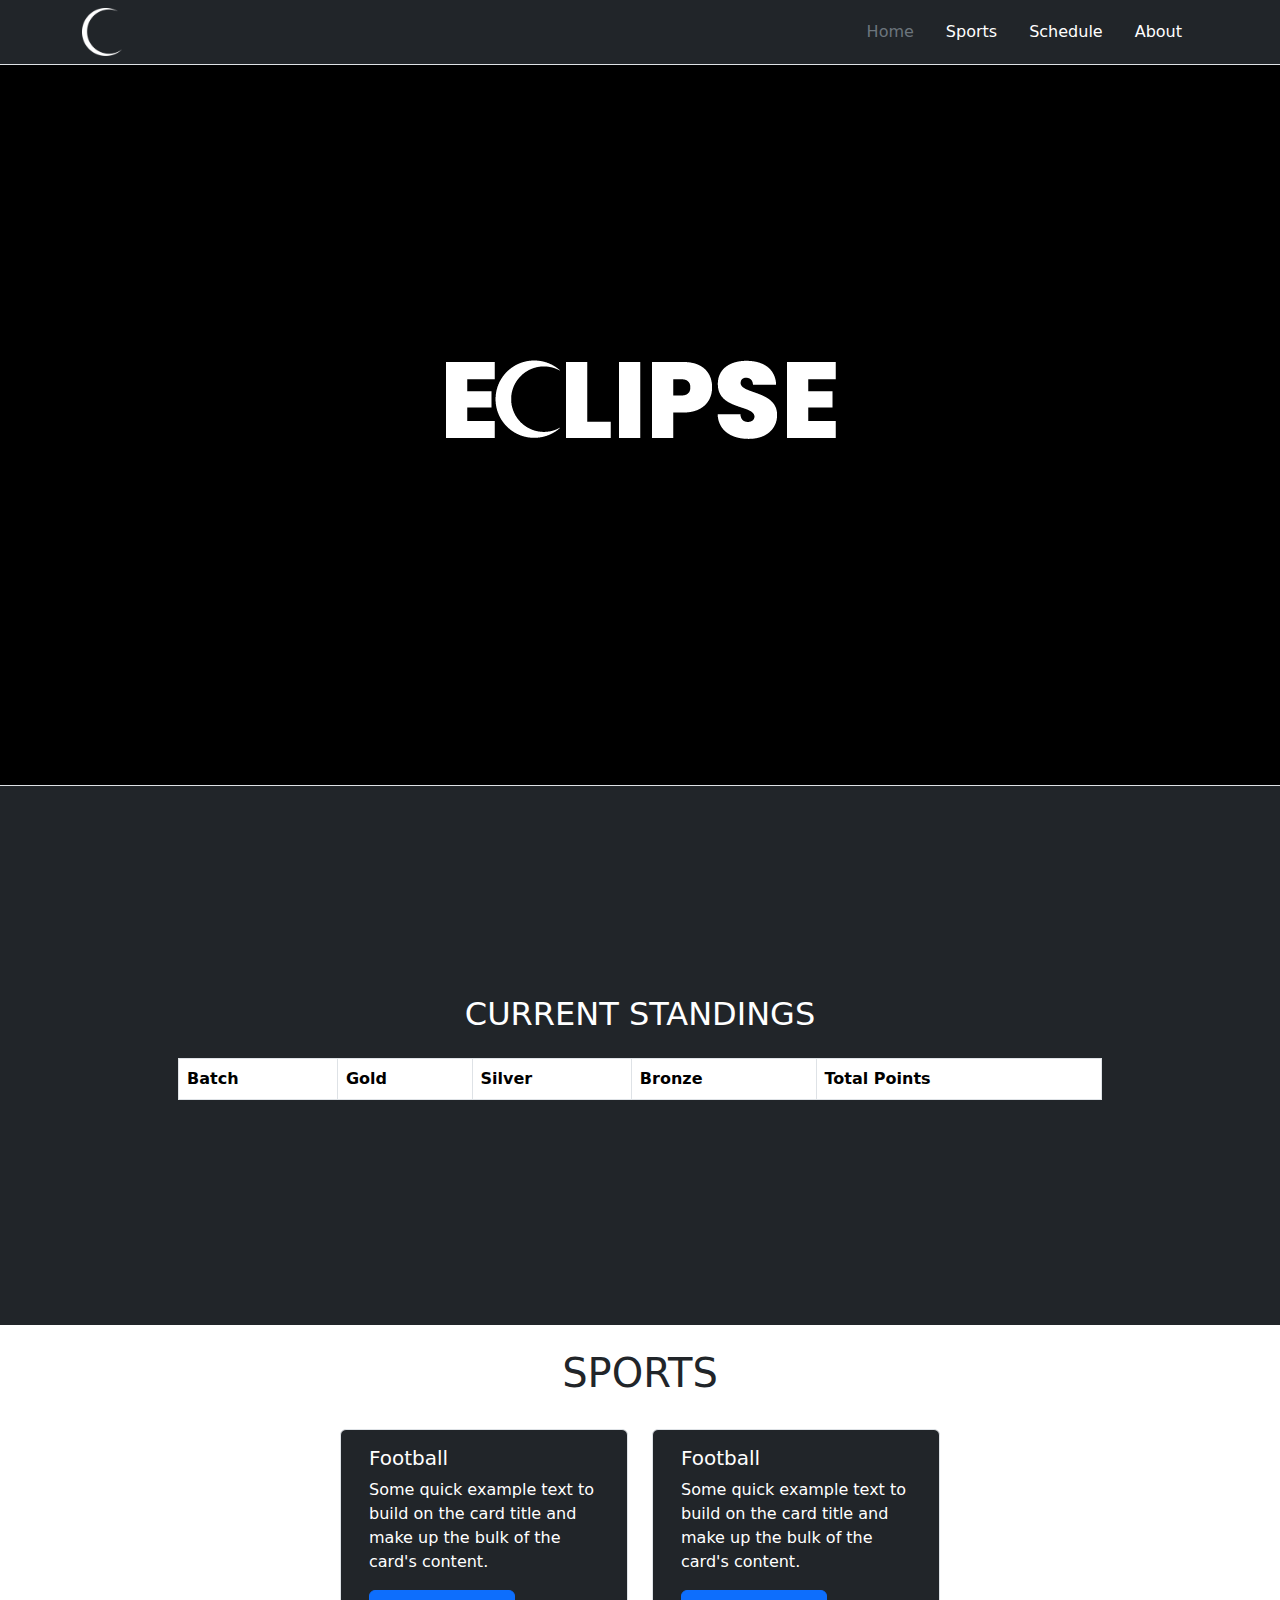
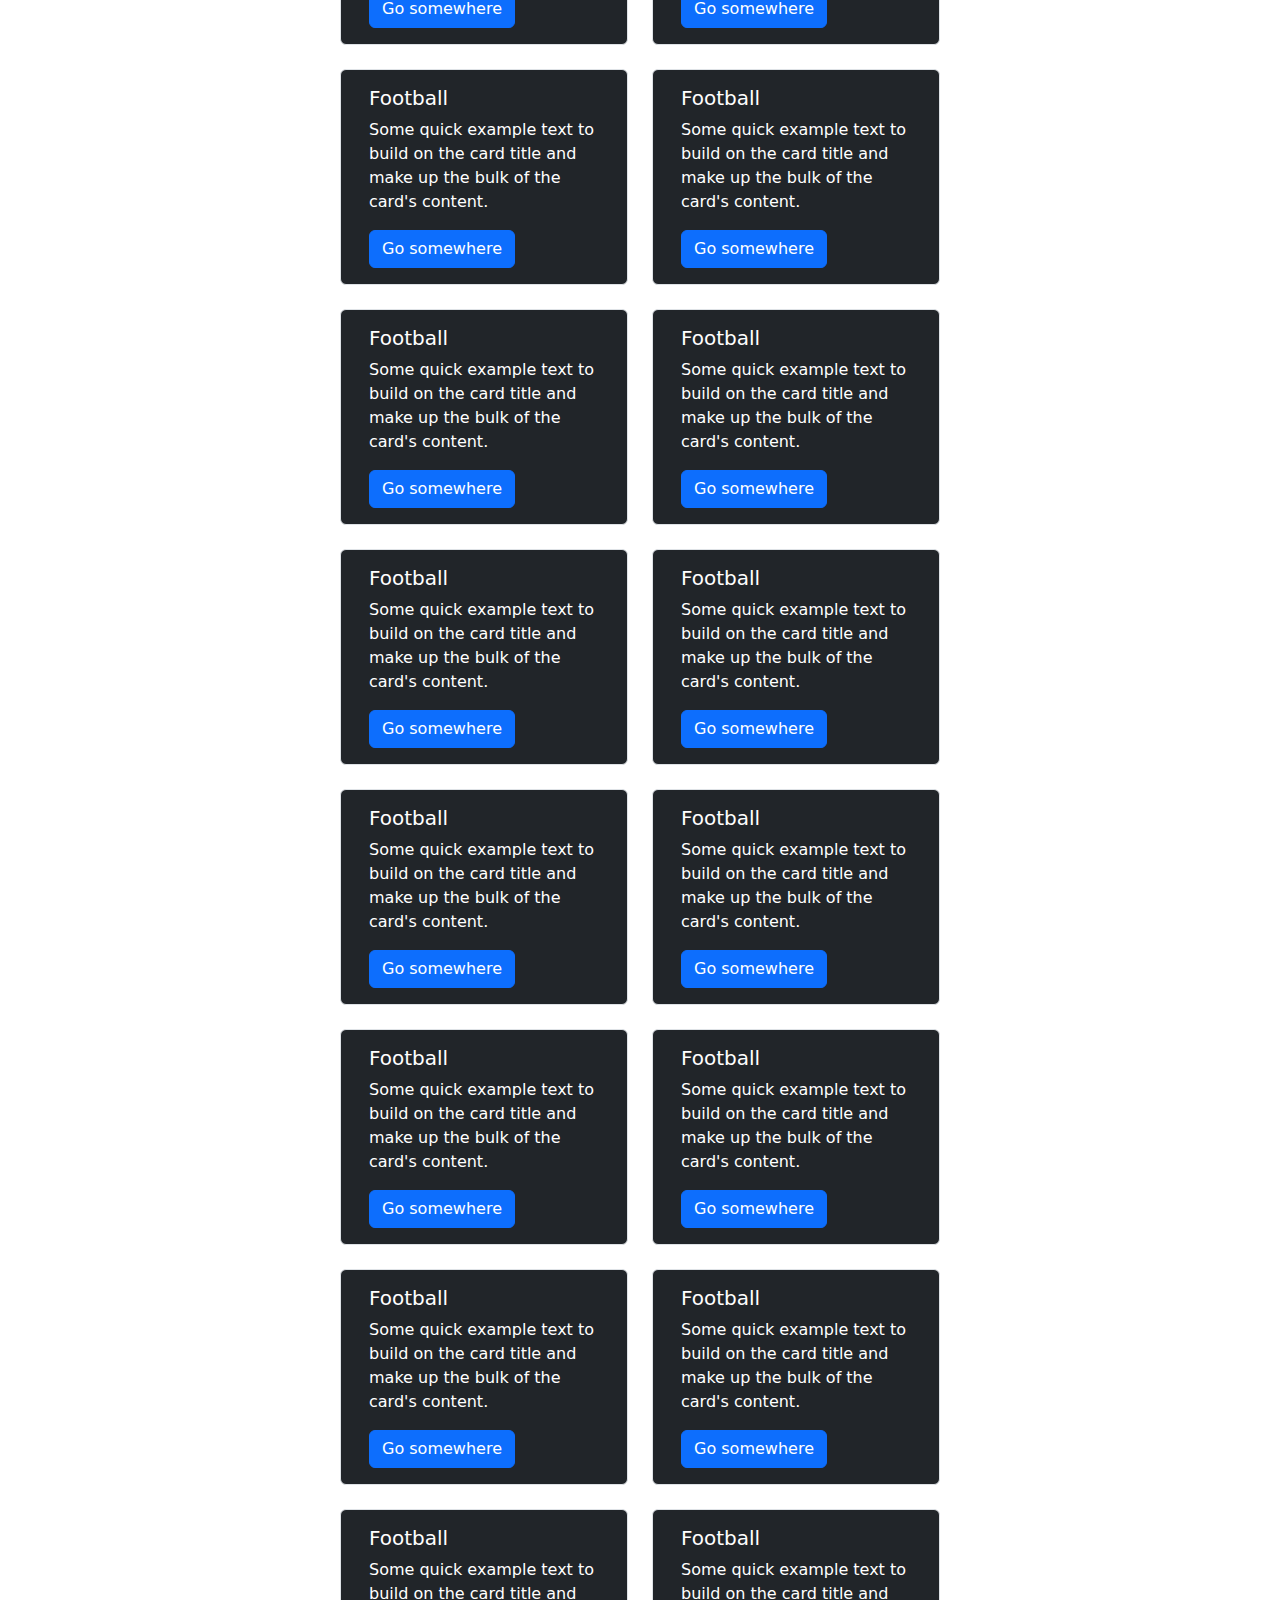
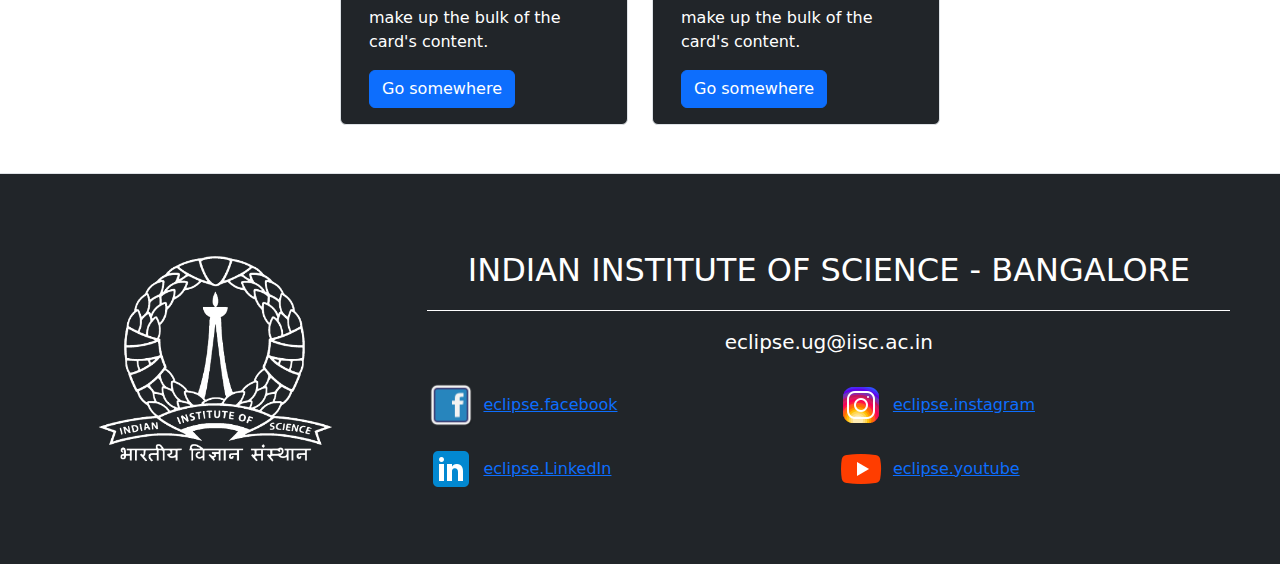
==== commit 694b66ea: "Restructured the website" ====
--- a/index.html
+++ b/index.html
@@ -1,85 +1,243 @@
-<!DOCTYPE html>
-<html  >
+<!doctype html>
+<html lang="en">
 <head>
-
-  <meta charset="UTF-8">
-  <meta http-equiv="X-UA-Compatible" content="IE=edge">
-  <meta name="viewport" content="width=device-width, initial-scale=1, minimum-scale=1">
-  <link rel="shortcut icon" href="assets/images/logo.png" type="image/x-icon">
-  <meta name="description" content="">
-  
-  
-  <title>Home</title>
-  <link rel="stylesheet" href="assets/bootstrap/css/bootstrap.min.css">
-  <link rel="stylesheet" href="assets/bootstrap/css/bootstrap-grid.min.css">
-  <link rel="stylesheet" href="assets/bootstrap/css/bootstrap-reboot.min.css">
-  <link rel="stylesheet" href="assets/dropdown/css/style.css">
-  <link rel="stylesheet" href="assets/theme/css/style.css">
-  <link href="assets/fonts/style.css" rel="stylesheet">
-  <link rel="preload" href="https://fonts.googleapis.com/css?family=Inter+Tight:100,200,300,400,500,600,700,800,900,100i,200i,300i,400i,500i,600i,700i,800i,900i&display=swap" as="style" onload="this.onload=null;this.rel='stylesheet'">
-  <noscript><link rel="stylesheet" href="https://fonts.googleapis.com/css?family=Inter+Tight:100,200,300,400,500,600,700,800,900,100i,200i,300i,400i,500i,600i,700i,800i,900i&display=swap"></noscript>
-  <link rel="preload" href="https://fonts.googleapis.com/css?family=Viga:400&display=swap" as="style" onload="this.onload=null;this.rel='stylesheet'">
-  <noscript><link rel="stylesheet" href="https://fonts.googleapis.com/css?family=Viga:400&display=swap"></noscript>
-  <link rel="preload" as="style" href="assets/style/css/mbr-additional.css"><link rel="stylesheet" href="assets/style/css/mbr-additional.css" type="text/css">
-
-  
-  
-  
+    <meta charset="utf-8">
+    <meta name="viewport" content="width=device-width, initial-scale=1">
+    <title>ECLIPSE 2024</title>
+    <link href="https://cdn.jsdelivr.net/npm/bootstrap@5.3.3/dist/css/bootstrap.min.css" rel="stylesheet" integrity="sha384-QWTKZyjpPEjISv5WaRU9OFeRpok6YctnYmDr5pNlyT2bRjXh0JMhjY6hW+ALEwIH" crossorigin="anonymous">
 </head>
 <body>
-  
-  <section data-bs-version="5.1" class="menu menu2 cid-umXzuz4rsu" once="menu" id="menu02-4">
+
+<header>
+    <div class="px-3 py-2 text-bg-dark border-bottom">
+        <div class="container">
+            <div class="d-flex flex-wrap align-items-center justify-content-center justify-content-lg-start">
+                <a href="#" class="d-flex align-items-center my-2 my-lg-0 me-lg-auto text-white text-decoration-none">
+                    <img src="assets/images/crescent.png" alt="" style="height: 3rem;">
+                </a>
+                <ul class="nav col-12 col-lg-auto my-2 justify-content-center my-md-0 text-small">
+                    <li>
+                        <a href="index.html" class="nav-link text-secondary">Home</a>
+                    </li>
+                    <li class="position-relative">
+                        <button id="dropdown_btn" class="nav-link text-white">
+                            Sports
+                        </button>
+                        <ul id="dropdown_menu" class="position-absolute d-none dropdown-menu active position-static d-grid gap-1 p-2 rounded-3 mx-0 border-1 shadow w-220px" data-bs-theme="dark">
+                            <li><a class="dropdown-item rounded-2" href="#">Football</a></li>
+                            <li><a class="dropdown-item rounded-2" href="#">Football</a></li>
+                            <li><a class="dropdown-item rounded-2" href="#">Football</a></li>
+                            <li><a class="dropdown-item rounded-2" href="#">Football</a></li>
+                        </ul>
+                    </li>
+                    <li>
+                        <a href="#" class="nav-link text-white">Schedule</a>
+                    </li>
+                    <li>
+                        <a href="./about.html" class="nav-link text-white">About</a>
+                    </li>
+                </ul>
+            </div>
+        </div>
+    </div>
+</header>
+
+<section style="background-color:black; height:80vh" class="d-flex justify-content-center align-items-center"> 
+    <img src="./assets/images/Eclipse logo white.png">
+</section>
+
+<section style="height: 60vh;" class="d-flex flex-column justify-content-center p-4 text-bg-dark border-top align-items-center "> 
+    <h2 class="mb-4" >CURRENT STANDINGS</h2>
+    <table id="current_standing_table" class="table table table-bordered w-75">
+            <tr >
+                <th>Batch</th>
+                <th>Gold</th>
+                <th>Silver</th>
+                <th>Bronze</th>
+                <th>Total Points</th>
+            </tr>
+        
+
+		<tbody id="current_standing_table_body" class="">
+        </tbody>
+		 
+	  </table>
+</section>
+<section class="  w-100 d-flex flex-column align-items-center justify-content-center  p-4">
+
+        <h1>SPORTS</h1>
+
+	<div class="row w-75 d-flex justify-content-center gap-4 p-4">
+		
+		
+		
+		<div class="card text-bg-dark border  col-sm-4 themed-grid-col" style=" width: 18rem;">
+			<div class="card-body ">
+			  <h5 class="card-title">Football</h5>
+			  <p class="card-text">Some quick example text to build on the card title and make up the bulk of the card's content.</p>
+			  <a href="#" class="btn btn-primary">Go somewhere</a>
+			</div>
+		  </div>
+		 
+		  <div class="card text-bg-dark border  col-sm-4 themed-grid-col" style=" width: 18rem;">
+			<div class="card-body ">
+			  <h5 class="card-title">Football</h5>
+			  <p class="card-text">Some quick example text to build on the card title and make up the bulk of the card's content.</p>
+			  <a href="#" class="btn btn-primary">Go somewhere</a>
+			</div>
+		  </div>
+		  <div class="card text-bg-dark border  col-sm-4 themed-grid-col" style=" width: 18rem;">
+			<div class="card-body ">
+			  <h5 class="card-title">Football</h5>
+			  <p class="card-text">Some quick example text to build on the card title and make up the bulk of the card's content.</p>
+			  <a href="#" class="btn btn-primary">Go somewhere</a>
+			</div>
+		  </div>
+		  <div class="card text-bg-dark border  col-sm-4 themed-grid-col" style=" width: 18rem;">
+			<div class="card-body ">
+			  <h5 class="card-title">Football</h5>
+			  <p class="card-text">Some quick example text to build on the card title and make up the bulk of the card's content.</p>
+			  <a href="#" class="btn btn-primary">Go somewhere</a>
+			</div>
+		  </div>
+		  <div class="card text-bg-dark border  col-sm-4 themed-grid-col" style=" width: 18rem;">
+			<div class="card-body ">
+			  <h5 class="card-title">Football</h5>
+			  <p class="card-text">Some quick example text to build on the card title and make up the bulk of the card's content.</p>
+			  <a href="#" class="btn btn-primary">Go somewhere</a>
+			</div>
+		  </div>
+		  <div class="card text-bg-dark border  col-sm-4 themed-grid-col" style=" width: 18rem;">
+			<div class="card-body ">
+			  <h5 class="card-title">Football</h5>
+			  <p class="card-text">Some quick example text to build on the card title and make up the bulk of the card's content.</p>
+			  <a href="#" class="btn btn-primary">Go somewhere</a>
+			</div>
+		  </div>
+		  <div class="card text-bg-dark border  col-sm-4 themed-grid-col" style=" width: 18rem;">
+			<div class="card-body ">
+			  <h5 class="card-title">Football</h5>
+			  <p class="card-text">Some quick example text to build on the card title and make up the bulk of the card's content.</p>
+			  <a href="#" class="btn btn-primary">Go somewhere</a>
+			</div>
+		  </div>
+		  <div class="card text-bg-dark border  col-sm-4 themed-grid-col" style=" width: 18rem;">
+			<div class="card-body ">
+			  <h5 class="card-title">Football</h5>
+			  <p class="card-text">Some quick example text to build on the card title and make up the bulk of the card's content.</p>
+			  <a href="#" class="btn btn-primary">Go somewhere</a>
+			</div>
+		  </div>
+		  <div class="card text-bg-dark border  col-sm-4 themed-grid-col" style=" width: 18rem;">
+			<div class="card-body ">
+			  <h5 class="card-title">Football</h5>
+			  <p class="card-text">Some quick example text to build on the card title and make up the bulk of the card's content.</p>
+			  <a href="#" class="btn btn-primary">Go somewhere</a>
+			</div>
+		  </div>
+		 
+		  <div class="card text-bg-dark border  col-sm-4 themed-grid-col" style=" width: 18rem;">
+			<div class="card-body ">
+			  <h5 class="card-title">Football</h5>
+			  <p class="card-text">Some quick example text to build on the card title and make up the bulk of the card's content.</p>
+			  <a href="#" class="btn btn-primary">Go somewhere</a>
+			</div>
+		  </div>
+		  <div class="card text-bg-dark border  col-sm-4 themed-grid-col" style=" width: 18rem;">
+			<div class="card-body ">
+			  <h5 class="card-title">Football</h5>
+			  <p class="card-text">Some quick example text to build on the card title and make up the bulk of the card's content.</p>
+			  <a href="#" class="btn btn-primary">Go somewhere</a>
+			</div>
+		  </div>
+		  <div class="card text-bg-dark border  col-sm-4 themed-grid-col" style=" width: 18rem;">
+			<div class="card-body ">
+			  <h5 class="card-title">Football</h5>
+			  <p class="card-text">Some quick example text to build on the card title and make up the bulk of the card's content.</p>
+			  <a href="#" class="btn btn-primary">Go somewhere</a>
+			</div>
+		  </div>
+		  <div class="card text-bg-dark border  col-sm-4 themed-grid-col" style=" width: 18rem;">
+			<div class="card-body ">
+			  <h5 class="card-title">Football</h5>
+			  <p class="card-text">Some quick example text to build on the card title and make up the bulk of the card's content.</p>
+			  <a href="#" class="btn btn-primary">Go somewhere</a>
+			</div>
+		  </div>
+		  <div class="card text-bg-dark border  col-sm-4 themed-grid-col" style=" width: 18rem;">
+			<div class="card-body ">
+			  <h5 class="card-title">Football</h5>
+			  <p class="card-text">Some quick example text to build on the card title and make up the bulk of the card's content.</p>
+			  <a href="#" class="btn btn-primary">Go somewhere</a>
+			</div>
+		  </div>
+		  <div class="card text-bg-dark border  col-sm-4 themed-grid-col" style=" width: 18rem;">
+			<div class="card-body ">
+			  <h5 class="card-title">Football</h5>
+			  <p class="card-text">Some quick example text to build on the card title and make up the bulk of the card's content.</p>
+			  <a href="#" class="btn btn-primary">Go somewhere</a>
+			</div>
+		  </div>
+		  <div class="card text-bg-dark border  col-sm-4 themed-grid-col" style=" width: 18rem;">
+			<div class="card-body ">
+			  <h5 class="card-title">Football</h5>
+			  <p class="card-text">Some quick example text to build on the card title and make up the bulk of the card's content.</p>
+			  <a href="#" class="btn btn-primary">Go somewhere</a>
+			</div>
+		  </div>
+		 
+		  </div>
+	</div>
 	
 
-	<nav class="navbar navbar-dropdown navbar-fixed-top navbar-expand-lg">
-		<div class="container">
-			<div class="navbar-brand">
-				<span class="navbar-logo">
-					<a href="">
-						<img src="assets/images/logo.png" alt="" style="height: 3rem;">
-					</a>
-				</span>
-				
-			</div>
-			<button class="navbar-toggler" type="button" data-toggle="collapse" data-bs-toggle="collapse" data-target="#navbarSupportedContent" data-bs-target="#navbarSupportedContent" aria-controls="navbarNavAltMarkup" aria-expanded="false" aria-label="Toggle navigation">
-				<div class="hamburger">
-					<span></span>
-					<span></span>
-					<span></span>
-					<span></span>
-				</div>
-			</button>
-			<div class="collapse navbar-collapse" id="navbarSupportedContent">
-				<ul class="navbar-nav nav-dropdown nav-right" data-app-modern-menu="true"><li class="nav-item">
-						<a class="nav-link link text-white text-primary display-4" href="index.html">Home</a>
-					</li><li class="nav-item"><a class="nav-link link text-white display-4" href="page4.html">Sports</a></li><li class="nav-item">
-						<a class="nav-link link text-white display-4" href="">Schedule</a>
-					</li><li class="nav-item"><a class="nav-link link text-white text-primary display-4" href="about.html">About</a></li>
-					<li class="nav-item">
-						<a class="nav-link link text-white text-primary display-4" href="" aria-expanded="false">Gallery</a>
-					</li>
-					<li class="nav-item"><a class="nav-link link text-white display-4" href="">Contacts</a></li></ul>
-				
-				
-			</div>
-		</div>
-	</nav>
 </section>
-
-<section data-bs-version="5.1" class="header10 cid-umXt8g44wn mbr-fullscreen" id="header10-3">
-  
-  
-  <div class="container-fluid">
-    <div class="row">
-      <div class="content-wrap col-12 col-md-6">
-        <h1 class="mbr-section-title mbr-fonts-style mbr-white mb-4 display-1">ECLIPSE</h1>
-        <h2 class="mbr-section-title mbr-fonts-style mbr-white mb-4 display-5"><div></div></h2>
+<footer class="text-bg-dark text-white border-top p-4">
+    <div class=" d-flex flex-wrap justify-content-around  align-items-center gap-5 align-items-center h-100 p-4">
+        <img src="./assets/images/iisc white.png" alt="" class="footer_img mb-4" style="height: 30vh;">
         
-        
-      </div>
+        <div id="footer_links" class="text-center">
+            <p id="footer_Institute" class="border-bottom border-white pb-3 mb-3 fs-2">
+                INDIAN INSTITUTE OF SCIENCE - BANGALORE
+            </p>
+            <p id="Contact_mail" class="fs-5 mb-4">eclipse.ug@iisc.ac.in</p>
+
+            <div id="Social_media_links_container ">
+                <div class="row g-3">
+                    <div class="col-6">
+                        <a href="#" class="d-flex align-items-center">
+                            <img src="./assets/images/facebook_logo.png" class="w-100" style="max-width: 48px;">
+                            <span class="ms-2">eclipse.facebook</span>
+                        </a>
+                    </div>
+                    <div class="col-6">
+                        <a class="d-flex align-items-center">
+                            <img src="./assets/images/instagram_logo.png" class="w-100" style="max-width: 48px;">
+                            <span class="ms-2">eclipse.instagram</span>
+                        </a>
+                    </div>
+                    <div class="col-6">
+                        <a href="#" class="d-flex align-items-center">
+                            <img src="./assets/images/linkedIn_logo.png" class="w-100" style="max-width: 48px;">
+                            <span class="ms-2">eclipse.LinkedIn</span>
+                        </a>
+                    </div>
+                    <div class="col-6">
+                        <a href="#" class="d-flex align-items-center">
+                            <img src="./assets/images/youtube_logo.png" class="w-100" style="max-width: 48px;">
+                            <span class="ms-2">eclipse.youtube</span>
+                        </a>
+                    </div>
+                </div>
+            </div>
+        </div>
     </div>
-  </div>
-</section>
-  
+</footer>
+
+<script src="./scripts/common.js"></script>
+<script src="./scripts/content.js" type="module"></script>
+<script src="https://cdn.jsdelivr.net/npm/bootstrap@5.3.3/dist/js/bootstrap.bundle.min.js" integrity="sha384-YvpcrYf0tY3lHB60NNkmXc5s9fDVZLESaAA55NDzOxhy9GkcIdslK1eN7N6jIeHz" crossorigin="anonymous"></script>
+<script src="https://cdn.jsdelivr.net/npm/@popperjs/core@2.11.8/dist/umd/popper.min.js" integrity="sha384-I7E8VVD/ismYTF4hNIPjVp/Zjvgyol6VFvRkX/vR+Vc4jQkC+hVqc2pM8ODewa9r" crossorigin="anonymous"></script>
+<script src="https://cdn.jsdelivr.net/npm/bootstrap@5.3.3/dist/js/bootstrap.min.js" integrity="sha384-0pUGZvbkm6XF6gxjEnlmuGrJXVbNuzT9qBBavbLwCsOGabYfZo0T0to5eqruptLy" crossorigin="anonymous"></script>  
 </body>
-</html>+</html>
+
